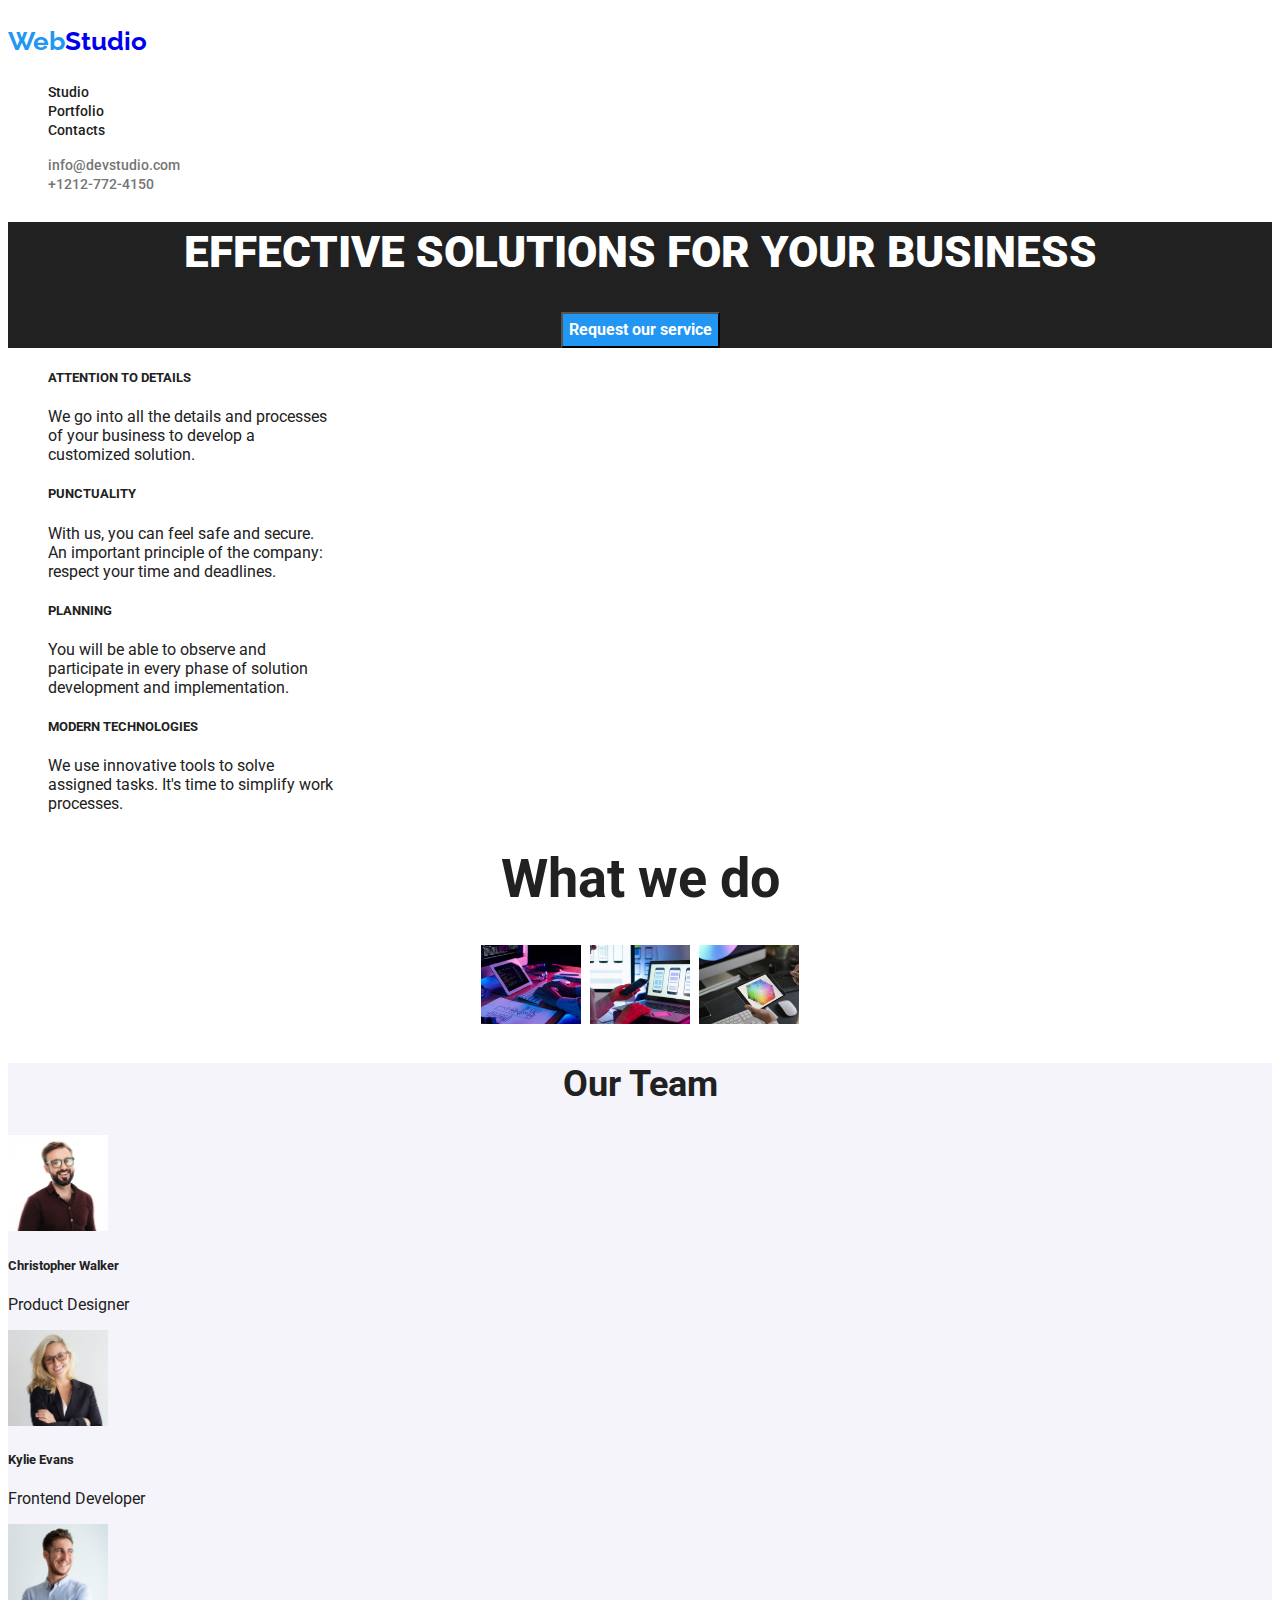
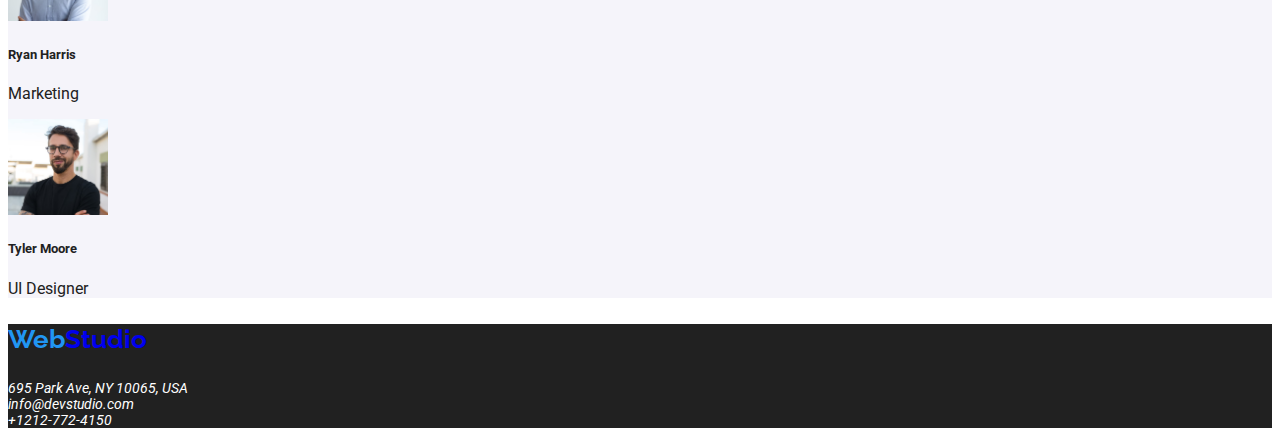
==== index.html @ d6d19f87 "Initial commit" ====
<!DOCTYPE html>
 <html lang="en">
 <head>
    <meta charset="UTF-8">
    <meta name="viewport" content="width=device-width, initial-scale=1.0">
    <title>Studio</title>
   <link rel="preconnect" href="https://fonts.googleapis.com">
   <link rel="preconnect" href="https://fonts.gstatic.com" crossorigin>
   <link
      href="https://fonts.googleapis.com/css2?family=Raleway:ital,wght@0,100..900;1,100..900&family=Roboto:ital,wght@0,100;0,300;0,400;0,500;0,700;0,900;1,100;1,300;1,400;1,500;1,700;1,900&display=swap"
      rel="stylesheet">
   <link rel="stylesheet" href="./css/style.css"/>
 </head>
 <body>
    <!--Header Section-->
<header class="header">
      <div class="header__name">
      <a href="#"><p><span>Web</span>Studio</p></a>
      </div>
       <nav class="header__navigation">
        <ul>
          <li><a href="studio.html">Studio</a></li>
          <li><a href="portfolio.html">Portfolio</a></li>
          <li><a href="#">Contacts</a></li>
        </ul>
      </nav>
      <ul class="header__info">
         <li><a href="mailto:info@devstudio.com">info@devstudio.com</a></li>
         <li><a href="tel:+1212-772-4150"> +1212-772-4150</a></li>
      </ul>
      </header>
    <!--Main Section-->
    <main>
      <!--Hero Section-->
      <section class="hero-section">
         <div class="hero-section__title">
            <h1 >EFFECTIVE SOLUTIONS FOR YOUR BUSINESS</h1>
            <button class="hero-section__request-service button-blue" type="button">Request our service</button>
            </div>
      </section>

      <!--About Section-->
      <section class="about-section">
         <ul class="about-section__requirements">
            <li>
               <h5>ATTENTION TO DETAILS</h5>
               <p>We go into all the details and processes<br> of your business to
                   develop a<br> customized solution.</p>
            </li>
            <li>
               <h5>PUNCTUALITY</h5>
               <p>With us, you can feel safe and secure.<br> An important principle of
                   the company:<br> respect your time and deadlines.</p>
            </li>
            <li>
               <h5>PLANNING</h5>
               <p>You will be able to observe and<br> participate in every phase of
                   solution<br> development and implementation.</p>
            </li>
            <li>
               <h5>MODERN TECHNOLOGIES</h5>
               <p>We use innovative tools to solve<br> assigned tasks. It's time to 
                  simplify work<br> processes.</p>
            </li>
         </ul>            
         </section> 

         <!--What we do Section-->
         <section class="what-we-do">
               <h2>What we do</h2>
         <!--Div cu imagini-->
         <div class="what-we-do__exemple-img">
            <img src="./images/box-1.jpg" alt="laptop img" width="100"/>
            <img src="./images/box-2.jpg" alt="phone img" width="100"/>
            <img src="./images/box-3.jpg" alt="laptop img" width="100"/>
         </div>
         </section>

         <!--Team section-->
         <section class="team"> 
               <h2>Our Team</h2> 
            <!--Container  cu imagini despre echipa-->
              <!--Container 1-->
            <div>
               <img src="./images/img-2.jpg" alt="Christopher Walker img" width="100" />
               <h5>Christopher Walker</h5>
               <p>Product Designer</p>
            </div>
            <!--Container 2-->
             <div>
               <img src="./images/img-3.jpg" alt="Kylie Evans img"  width="100" />
               <h5>Kylie Evans</h5>
               <p>Frontend Developer</p>
            </div>
            <!--Container 3-->
            <div>
               <img src="./images/img-4.jpg" alt="Ryan Harris img"  width="100"/>
               <h5>Ryan Harris</h5>
               <p>Marketing</p>
               </div>
            <!--Container 4-->
               <div>
                  <img src="./images/img-5.jpg" alt="Tyler Moore img" width="100" />
               <h5>Tyler Moore</h5>
               <p>UI Designer</p>
               </div>
               </section>
      </main>
            <!--Footer Section-->
         <footer class="footer-section">
            <!--Info Section-->
               <a href="#"><p><span>Web</span>Studio</p></a>
            <address class="footer-section__info">
             695 Park Ave, NY 10065, USA<br>
             info@devstudio.com<br>
             +1212-772-4150
            </address>
         </footer>
 </body>
 </html>
---- css/style.css ----
:root {
  --blue: #2196f3;
  --light-grey: #f5f4fa;
  --white: #ffffff;
  --light-black: #757575;
  --black: #212121;
  --primary-font: "Roboto", sans-serif;
  --secondary-font: "Raleway", sans-serif;
}
/*Index html style */

body {
  font-family: var(--primary-font);
  color: var(--black);
}

/*Header section style */

.header {
  font-family: var(--primary-font);
}
.header__name a {
  font-family: Raleway;
  font-size: 26px;
  font-weight: 700;
  line-height: 30px;
  text-align: left;
  text-decoration: none;
}

.header__name span {
  color: var(--blue);
}
.header__navigation a {
  text-decoration: none;
  font-size: 14px;
  font-weight: 500;
  line-height: 16px;
  text-align: left;
  color: var(--black);
}
.header__navigation a:hover {
  color: var(--blue);
}

.header__navigation a:focus {
  color: var(--blue);
}
.header__navigation li {
  list-style: none;
}

.header__info a {
  list-style: none;
  text-decoration: none;
  font-size: 14px;
  font-weight: 500;
  line-height: 16px;
  text-align: left;
  color: var(--light-black);
}
.header__info a:hover {
  color: var(--blue);
}
.header__info li {
  list-style: none;
}

/*Hero section style */

.hero-section {
  background-color: var(--black);
  text-align: center;
}

.hero-section__title h1 {
  font-family: var(--primary-font);
  font-size: 44px;
  font-weight: 900;
  line-height: 60px;
  text-align: center;
  color: var(--white);
}

.button-blue {
  font-family: var(--primary-font);
  font-size: 16px;
  font-weight: 700;
  line-height: 30px;
  color: var(--white);
  background-color: var(--blue);
}
.button-blue:hover {
  background-color: transparent;
}

/*About section style */

.about-section {
  font-family: var(--primary-font);
  background-color: var(--white);
}
.about-section ul {
  list-style: none;
}
.about-section__reguirements h5 {
  color: var(--black);
  list-style: none;
  font-size: 14px;
  font-weight: 700;
  line-height: 16px;
  text-align: left;
}
.about-section__reguirements p {
  color: var(--light-black);
  font-weight: 400;
  line-height: 24px;
  text-align: left;
  font-size: 14px;
}

/*What we do section style*/
.what-we-do {
  font-family: var(--primary-font);
  font-size: 36px;
  font-weight: 700;
  line-height: 42px;
  text-align: center;
}
.h2 {
  color: var(--black);
}

/*Team section style*/

.team {
  background-color: var(--light-grey);
  font-family: var(--primary-font);
}
.team h2 {
  font-size: 36px;
  font-weight: 700;
  line-height: 42px;
  text-align: center;
}
.h5 {
  color: var(--black);
  font-size: 16px;
  font-weight: 500;
  line-height: 18px;
  text-align: center;
}
.p {
  color: var(--light-black);
  font-size: 16px;
  font-weight: 400;
  line-height: 18px;
  text-align: center;
}

/*Footer section style*/

.footer-section {
  font-family: var(--primary-font);
  background-color: var(--black);
}
.footer-section a {
  font-family: Raleway;
  font-size: 26px;
  font-weight: 700;
  line-height: 30px;
  text-align: left;
  text-decoration: none;
}
.footer-section span {
  color: var(--blue);
}
.footer-section__info {
  font-family: var(--primary-font);
  font-size: 14px;
  font-weight: 400;
  line-height: 16px;
  text-align: left;
  color: var(--white);
}
.footer-section__info:hover {
  color: var(--blue);
}

/*Portfolio style*/

/*Header section style*/

.header-portfolio {
  font-family: var(--primary-font);
}
.header-portfolio__name a {
  font-family: var(--secondary-font);
  font-size: 26px;
  font-weight: 700;
  line-height: 30px;
  text-align: left;
  text-decoration: none;
}
.header-portfolio__name span {
  color: var(--blue);
}
.header-portfolio__navigation a {
  text-decoration: none;
  font-size: 14px;
  font-weight: 500;
  line-height: 16px;
  text-align: left;
  color: var(--black);
}

.header-portfolio__navigation li {
  list-style: none;
}
.header-portfolio__navigation a:hover {
  color: var(--blue);
}

.header-portfolio__navigation a:focus {
  color: var(--blue);
}
.header-portfolio__contacts a {
  font-size: 14px;
  font-weight: 500;
  line-height: 16px;
  text-align: left;
  color: var(--light-black);
  text-decoration: none;
}
.header-portfolio__contacts a:hover {
  color: var(--blue);
}
.header-portfolio__contacts li {
  list-style: none;
}
/*Main section style*/

.main {
  font-family: var(--primary-font);
}
.main__service-area button {
  font-size: 16px;
  font-weight: 500;
  line-height: 26px;
  text-align: center;
  color: var(--black);
}
.main__service-area button:hover {
  color: var(--white);
  background-color: var(--blue);
}
.main__img-service {
  font-family: var(--primary-font);
}
.main__img-service h5 {
  font-size: 18px;
  font-weight: 700;
  line-height: 36px;
  text-align: left;
  color: var(--black);
}
.main__img-service p {
  font-size: 16px;
  font-weight: 400;
  line-height: 30px;
  text-align: left;
  color: var(--light-black);
}

/*Footer section style*/
.portfolio-footer {
  font-family: var(--primary-font);
  background-color: var(--black);
}
.portfolio-footer a {
  font-family: var(--secondary-font);
  font-size: 26px;
  font-weight: 700;
  line-height: 30px;
  text-align: left;
  text-decoration: none;
}
.portfolio-footer span {
  color: var(--blue);
}
.portfolio-footer__info {
  font-family: var(--primary-font);
  font-size: 14px;
  font-weight: 400;
  line-height: 16px;
  text-align: left;
  color: var(--white);
}
.portfolio-footer__info:hover {
  color: var(--blue);
}
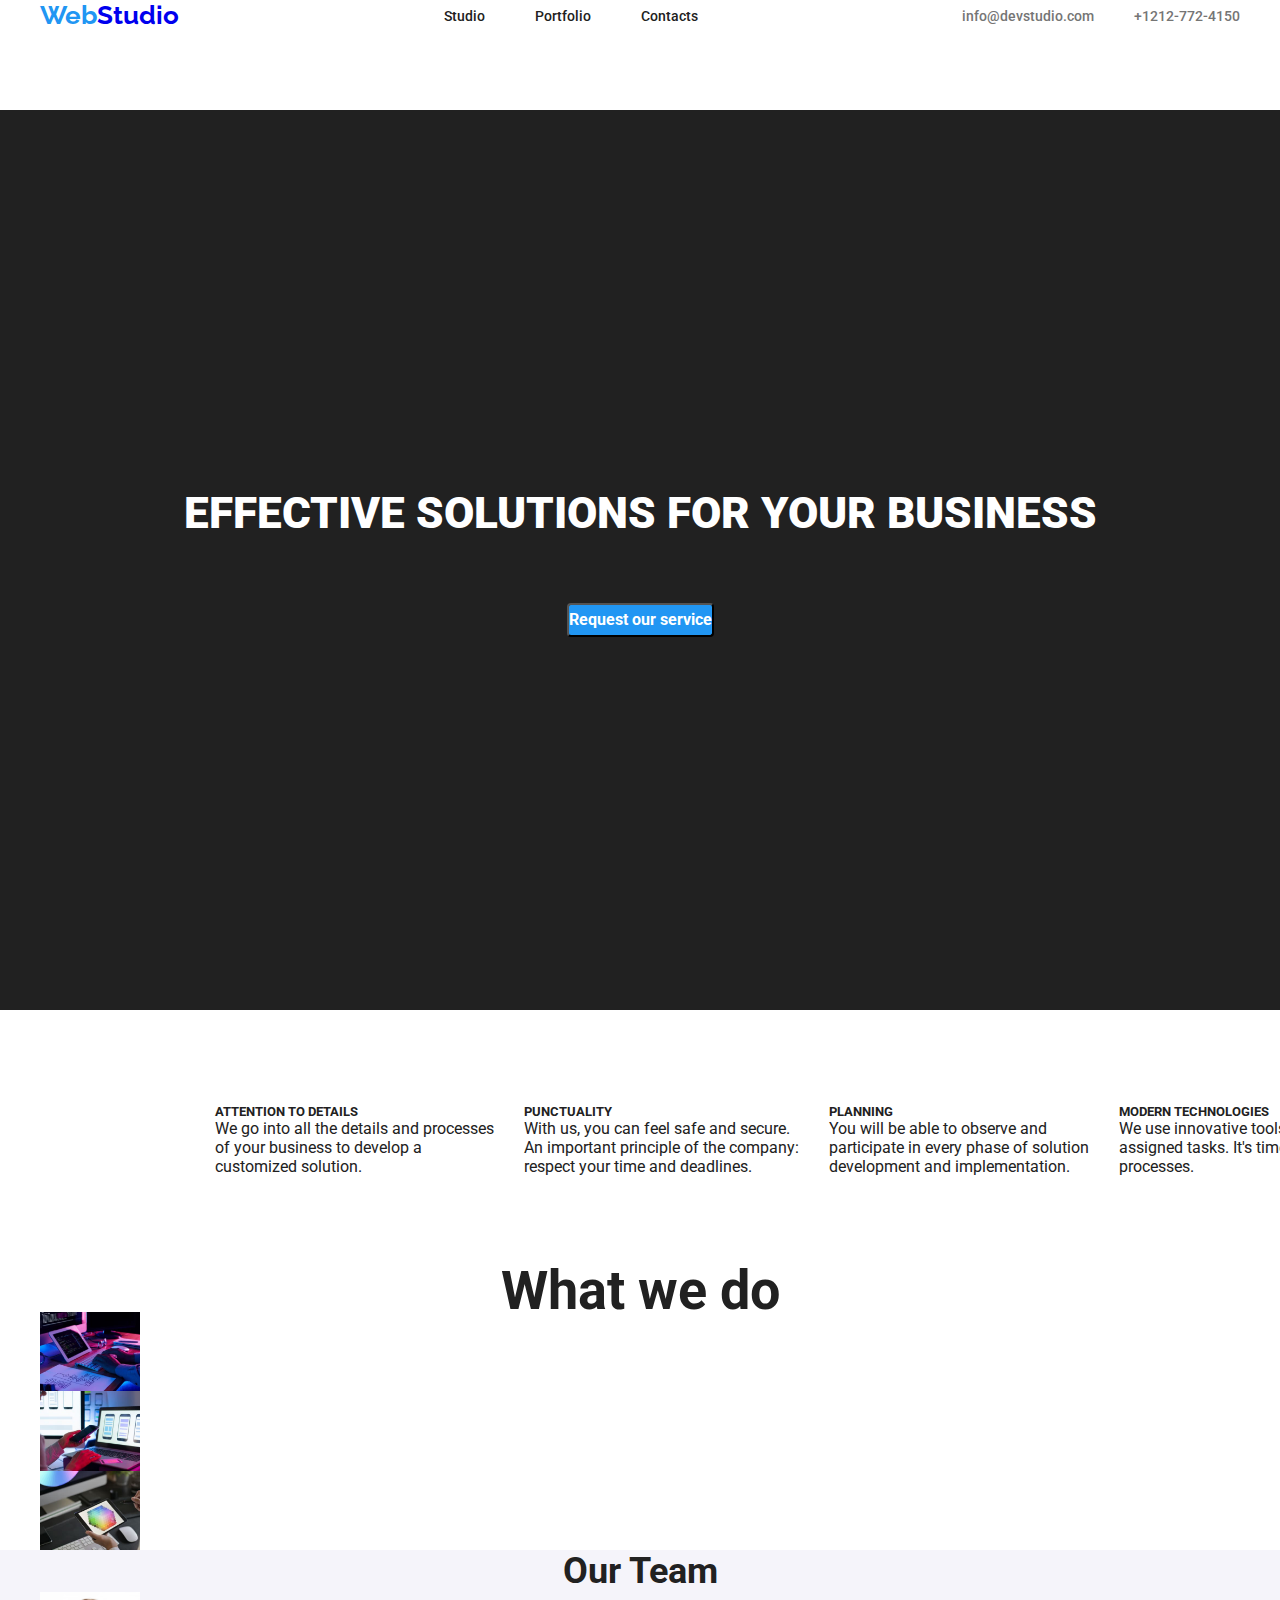
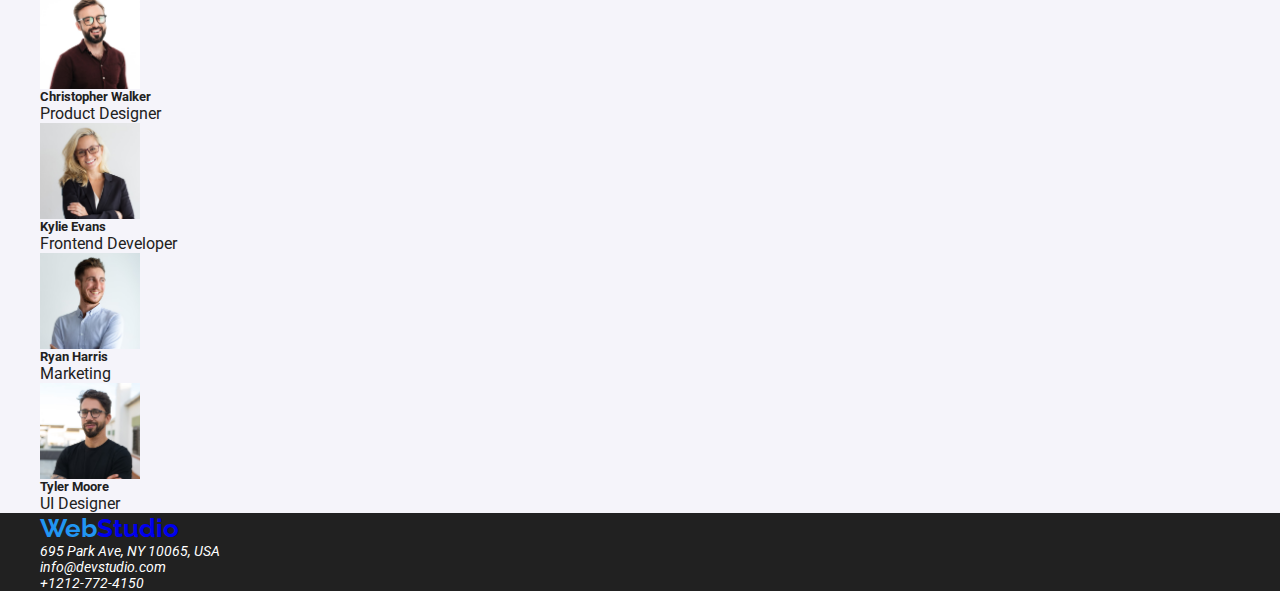
==== commit 89fef90c: "update header-hero" ====
--- a/index.html
+++ b/index.html
@@ -4,6 +4,7 @@
     <meta charset="UTF-8">
     <meta name="viewport" content="width=device-width, initial-scale=1.0">
     <title>Studio</title>
+   <link rel="stylesheet" href="node_modules/modern-normalize/modern-normalize.css">
    <link rel="preconnect" href="https://fonts.googleapis.com">
    <link rel="preconnect" href="https://fonts.gstatic.com" crossorigin>
    <link
@@ -14,12 +15,13 @@
  <body>
     <!--Header Section-->
 <header class="header">
+      <div  class="container">
       <div class="header__name">
       <a href="#"><p><span>Web</span>Studio</p></a>
       </div>
        <nav class="header__navigation">
         <ul>
-          <li><a href="studio.html">Studio</a></li>
+          <li><a href="index.html">Studio</a></li>
           <li><a href="portfolio.html">Portfolio</a></li>
           <li><a href="#">Contacts</a></li>
         </ul>
@@ -28,19 +30,23 @@
          <li><a href="mailto:info@devstudio.com">info@devstudio.com</a></li>
          <li><a href="tel:+1212-772-4150"> +1212-772-4150</a></li>
       </ul>
+      </div>
       </header>
     <!--Main Section-->
     <main>
       <!--Hero Section-->
       <section class="hero-section">
+         <div class="container">
          <div class="hero-section__title">
             <h1 >EFFECTIVE SOLUTIONS FOR YOUR BUSINESS</h1>
             <button class="hero-section__request-service button-blue" type="button">Request our service</button>
+            </div>
             </div>
       </section>
 
       <!--About Section-->
       <section class="about-section">
+         <div  class="container">
          <ul class="about-section__requirements">
             <li>
                <h5>ATTENTION TO DETAILS</h5>
@@ -62,11 +68,13 @@
                <p>We use innovative tools to solve<br> assigned tasks. It's time to 
                   simplify work<br> processes.</p>
             </li>
-         </ul>            
+         </ul>  
+            </div>
          </section> 
 
          <!--What we do Section-->
          <section class="what-we-do">
+            <div  class="container">
                <h2>What we do</h2>
          <!--Div cu imagini-->
          <div class="what-we-do__exemple-img">
@@ -74,10 +82,12 @@
             <img src="./images/box-2.jpg" alt="phone img" width="100"/>
             <img src="./images/box-3.jpg" alt="laptop img" width="100"/>
          </div>
+         </div>
          </section>
 
          <!--Team section-->
          <section class="team"> 
+            <div class="container">
                <h2>Our Team</h2> 
             <!--Container  cu imagini despre echipa-->
               <!--Container 1-->
@@ -104,10 +114,12 @@
                <h5>Tyler Moore</h5>
                <p>UI Designer</p>
                </div>
+               </div>
                </section>
       </main>
             <!--Footer Section-->
          <footer class="footer-section">
+            <div class="container">
             <!--Info Section-->
                <a href="#"><p><span>Web</span>Studio</p></a>
             <address class="footer-section__info">
@@ -115,6 +127,7 @@
              info@devstudio.com<br>
              +1212-772-4150
             </address>
+            </div>
          </footer>
  </body>
  </html>--- a/css/style.css
+++ b/css/style.css
@@ -7,6 +7,18 @@
   --primary-font: "Roboto", sans-serif;
   --secondary-font: "Raleway", sans-serif;
 }
+* {
+  margin: 0;
+  padding: 0;
+}
+img {
+  display: block;
+  max-width: 100%;
+  height: auto;
+}
+html {
+  box-sizing: border-box;
+}
 /*Index html style */
 
 body {
@@ -18,6 +30,12 @@
 
 .header {
   font-family: var(--primary-font);
+  margin-bottom: 80px;
+}
+.header .container {
+  display: flex;
+  justify-content: space-between;
+  align-items: center;
 }
 .header__name a {
   font-family: Raleway;
@@ -26,8 +44,13 @@
   line-height: 30px;
   text-align: left;
   text-decoration: none;
-}
-
+  align-items: center;
+}
+.header__navigation ul {
+  display: flex;
+  gap: 50px;
+  align-items: center;
+}
 .header__name span {
   color: var(--blue);
 }
@@ -64,6 +87,11 @@
 }
 .header__info li {
   list-style: none;
+}
+.header__info {
+  display: flex;
+  gap: 40px;
+  align-items: center;
 }
 
 /*Hero section style */
@@ -71,6 +99,9 @@
 .hero-section {
   background-color: var(--black);
   text-align: center;
+  height: 100vh;
+  display: flex;
+  align-items: center;
 }
 
 .hero-section__title h1 {
@@ -80,8 +111,8 @@
   line-height: 60px;
   text-align: center;
   color: var(--white);
-}
-
+  margin-bottom: 30px;
+}
 .button-blue {
   font-family: var(--primary-font);
   font-size: 16px;
@@ -89,6 +120,8 @@
   line-height: 30px;
   color: var(--white);
   background-color: var(--blue);
+  margin-top: 30px;
+  border-radius: 4px;
 }
 .button-blue:hover {
   background-color: transparent;
@@ -99,6 +132,18 @@
 .about-section {
   font-family: var(--primary-font);
   background-color: var(--white);
+  margin-top: 94px;
+}
+.about-section .container {
+  display: flex;
+  margin-top: 94px;
+  margin-bottom: 94px;
+  padding-left: 215px;
+  padding-right: 215px;
+}
+.about-section ul {
+  display: flex;
+  gap: 30px;
 }
 .about-section ul {
   list-style: none;
@@ -299,3 +344,9 @@
 .portfolio-footer__info:hover {
   color: var(--blue);
 }
+
+.container {
+  width: 1200px;
+  margin-left: auto;
+  margin-right: auto;
+}
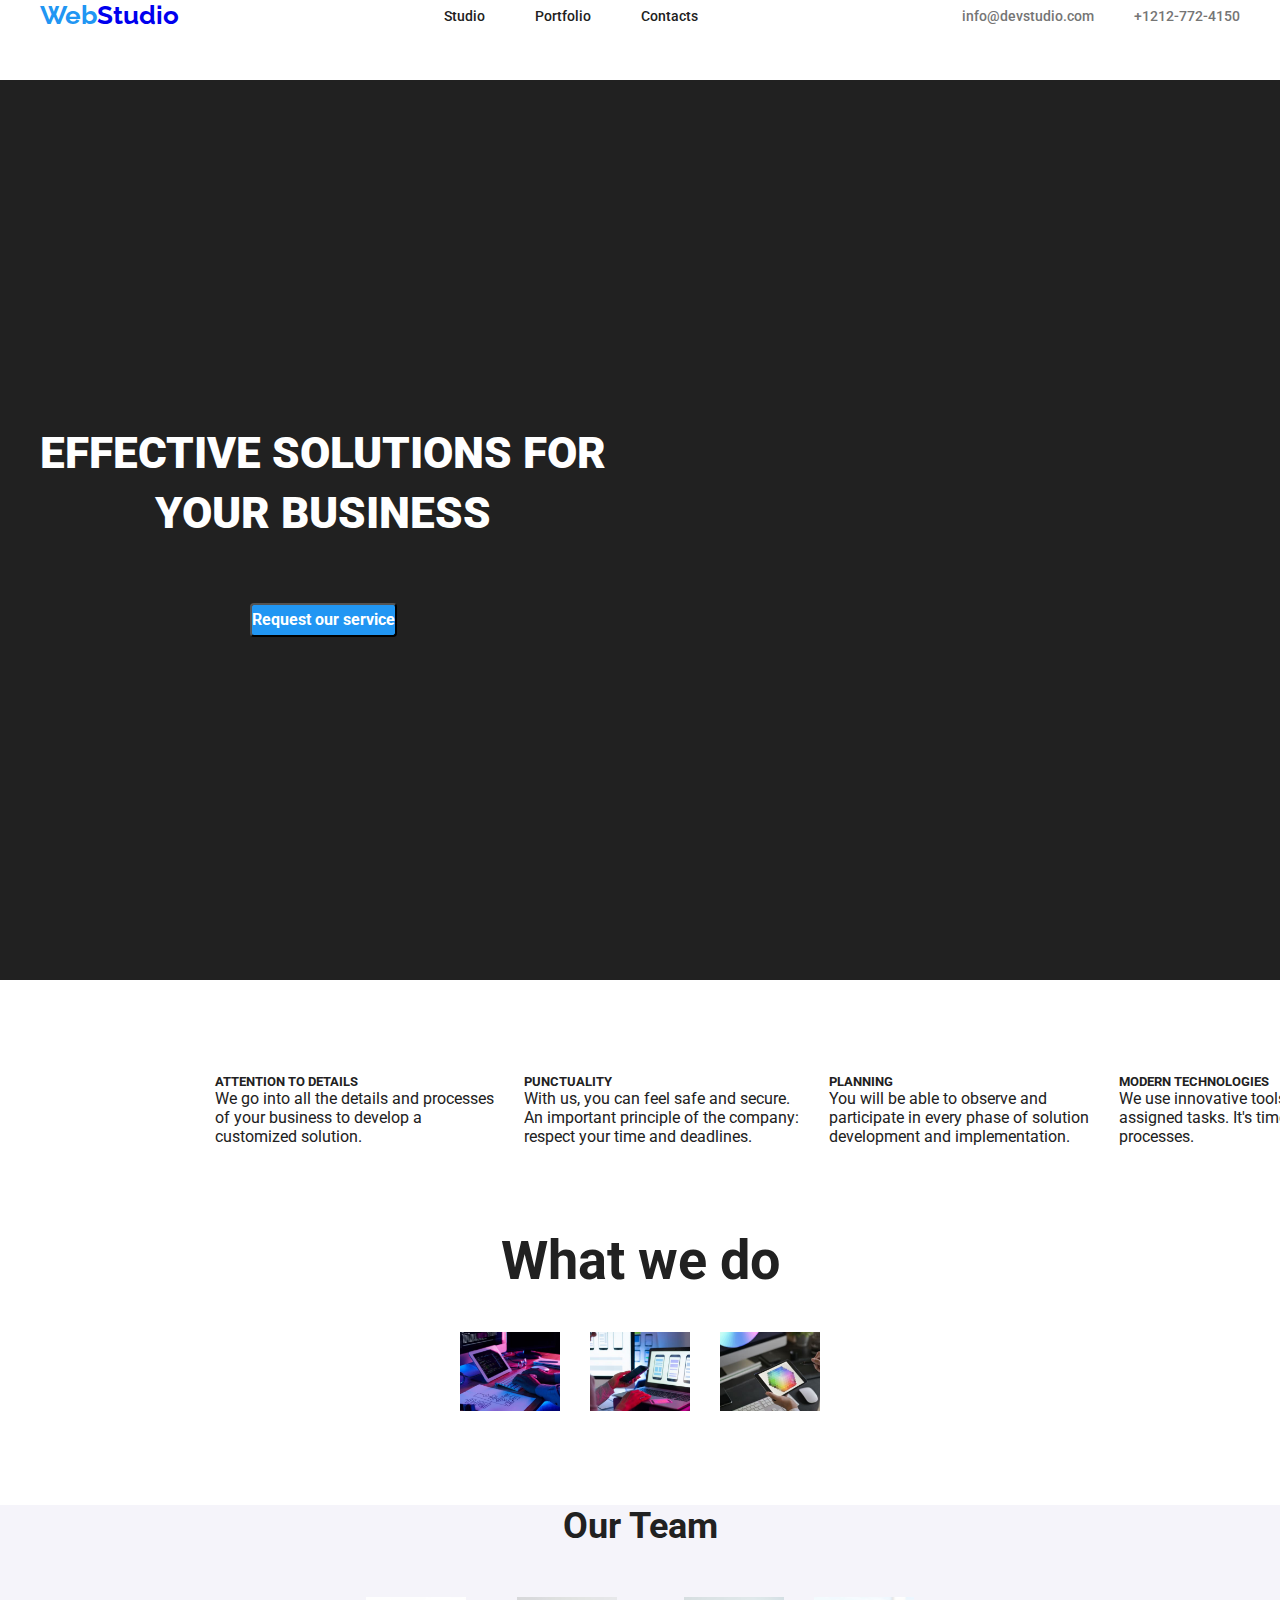
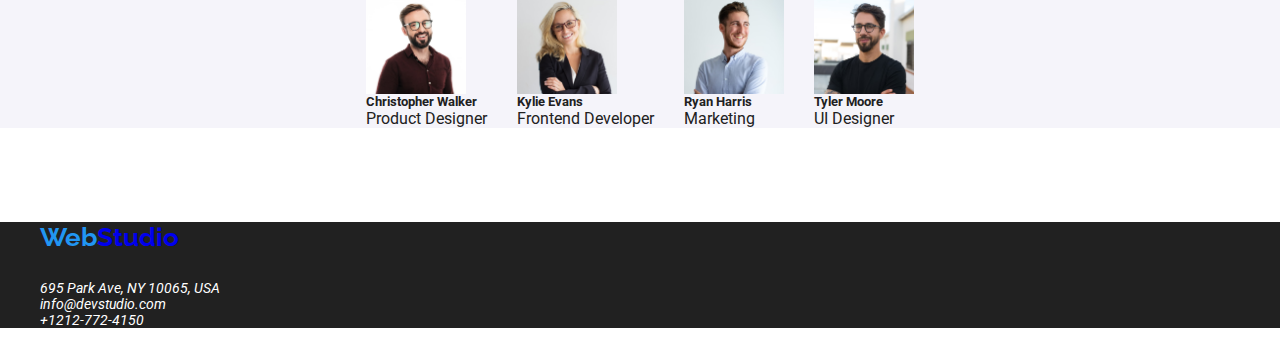
==== commit bda6c3f8: "finisari css" ====
--- a/index.html
+++ b/index.html
@@ -38,7 +38,7 @@
       <section class="hero-section">
          <div class="container">
          <div class="hero-section__title">
-            <h1 >EFFECTIVE SOLUTIONS FOR YOUR BUSINESS</h1>
+            <h1 >EFFECTIVE SOLUTIONS FOR<br>YOUR BUSINESS</h1>
             <button class="hero-section__request-service button-blue" type="button">Request our service</button>
             </div>
             </div>
@@ -91,6 +91,7 @@
                <h2>Our Team</h2> 
             <!--Container  cu imagini despre echipa-->
               <!--Container 1-->
+              <div class="team__img">
             <div>
                <img src="./images/img-2.jpg" alt="Christopher Walker img" width="100" />
                <h5>Christopher Walker</h5>
@@ -115,6 +116,7 @@
                <p>UI Designer</p>
                </div>
                </div>
+               </div>
                </section>
       </main>
             <!--Footer Section-->
--- a/css/style.css
+++ b/css/style.css
@@ -20,17 +20,14 @@
   box-sizing: border-box;
 }
 /*Index html style */
-
 body {
   font-family: var(--primary-font);
   color: var(--black);
 }
-
 /*Header section style */
-
 .header {
   font-family: var(--primary-font);
-  margin-bottom: 80px;
+  height: 80px;
 }
 .header .container {
   display: flex;
@@ -45,6 +42,8 @@
   text-align: left;
   text-decoration: none;
   align-items: center;
+  padding-top: 24px;
+  padding-bottom: 25px;
 }
 .header__navigation ul {
   display: flex;
@@ -61,18 +60,18 @@
   line-height: 16px;
   text-align: left;
   color: var(--black);
+  padding-top: 32px;
+  padding-bottom: 32px;
 }
 .header__navigation a:hover {
   color: var(--blue);
 }
-
 .header__navigation a:focus {
   color: var(--blue);
 }
 .header__navigation li {
   list-style: none;
 }
-
 .header__info a {
   list-style: none;
   text-decoration: none;
@@ -93,9 +92,7 @@
   gap: 40px;
   align-items: center;
 }
-
 /*Hero section style */
-
 .hero-section {
   background-color: var(--black);
   text-align: center;
@@ -103,7 +100,6 @@
   display: flex;
   align-items: center;
 }
-
 .hero-section__title h1 {
   font-family: var(--primary-font);
   font-size: 44px;
@@ -113,6 +109,7 @@
   color: var(--white);
   margin-bottom: 30px;
 }
+
 .button-blue {
   font-family: var(--primary-font);
   font-size: 16px;
@@ -126,9 +123,7 @@
 .button-blue:hover {
   background-color: transparent;
 }
-
 /*About section style */
-
 .about-section {
   font-family: var(--primary-font);
   background-color: var(--white);
@@ -155,6 +150,7 @@
   font-weight: 700;
   line-height: 16px;
   text-align: left;
+  margin-bottom: 10px;
 }
 .about-section__reguirements p {
   color: var(--light-black);
@@ -162,8 +158,9 @@
   line-height: 24px;
   text-align: left;
   font-size: 14px;
-}
-
+  margin-top: 10px;
+  margin-bottom: 94px;
+}
 /*What we do section style*/
 .what-we-do {
   font-family: var(--primary-font);
@@ -171,29 +168,66 @@
   font-weight: 700;
   line-height: 42px;
   text-align: center;
-}
+  margin-top: 94px;
+  margin-bottom: 50px;
+}
+.what-we-do .container {
+  display: block;
+  align-items: center;
+}
+.what-we-do__exemple-img {
+  display: flex;
+  justify-content: center;
+  gap: 30px;
+  max-width: 100%;
+  max-height: 100%;
+  margin-top: 50px;
+  margin-bottom: 94px;
+}
+
 .h2 {
   color: var(--black);
 }
-
 /*Team section style*/
-
 .team {
   background-color: var(--light-grey);
   font-family: var(--primary-font);
 }
+.team .container {
+  display: block;
+  align-items: center;
+}
 .team h2 {
   font-size: 36px;
   font-weight: 700;
   line-height: 42px;
   text-align: center;
-}
+  margin-top: 90px;
+  margin-bottom: 50px;
+}
+.team__img {
+  display: flex;
+  align-items: center;
+  justify-content: center;
+  gap: 30px;
+  max-width: 100%;
+  max-height: 100%;
+  margin-top: 50px;
+  margin-bottom: 94px;
+}
+
 .h5 {
   color: var(--black);
   font-size: 16px;
   font-weight: 500;
   line-height: 18px;
   text-align: center;
+  margin-top: 30px;
+  margin-bottom: 10px;
+}
+.h5 .container {
+  display: flex;
+  align-items: center;
 }
 .p {
   color: var(--light-black);
@@ -201,13 +235,22 @@
   font-weight: 400;
   line-height: 18px;
   text-align: center;
+  margin-top: 10px;
+  margin-bottom: 30px;
 }
 
 /*Footer section style*/
-
 .footer-section {
   font-family: var(--primary-font);
   background-color: var(--black);
+}
+.footer-section .container {
+  display: block;
+  max-width: 100%;
+}
+
+.a {
+  margin-bottom: 28px;
 }
 .footer-section a {
   font-family: Raleway;
@@ -227,17 +270,22 @@
   line-height: 16px;
   text-align: left;
   color: var(--white);
+  margin-top: 28px;
+  margin-bottom: 12px;
 }
 .footer-section__info:hover {
   color: var(--blue);
 }
-
 /*Portfolio style*/
-
 /*Header section style*/
-
 .header-portfolio {
   font-family: var(--primary-font);
+}
+.header-portfolio .container {
+  display: flex;
+  justify-content: space-between;
+  align-items: center;
+  height: 80px;
 }
 .header-portfolio__name a {
   font-family: var(--secondary-font);
@@ -246,6 +294,8 @@
   line-height: 30px;
   text-align: left;
   text-decoration: none;
+  padding-top: 24px;
+  padding-bottom: 25px;
 }
 .header-portfolio__name span {
   color: var(--blue);
@@ -257,15 +307,22 @@
   line-height: 16px;
   text-align: left;
   color: var(--black);
-}
-
+  padding-top: 32px;
+  padding-bottom: 32px;
+}
+.header-portfolio ul {
+  display: flex;
+  justify-content: space-between;
+  align-items: center;
+  gap: 30px;
+}
 .header-portfolio__navigation li {
   list-style: none;
 }
+
 .header-portfolio__navigation a:hover {
   color: var(--blue);
 }
-
 .header-portfolio__navigation a:focus {
   color: var(--blue);
 }
@@ -276,6 +333,9 @@
   text-align: left;
   color: var(--light-black);
   text-decoration: none;
+  display: flex;
+  gap: 40px;
+  align-items: center;
 }
 .header-portfolio__contacts a:hover {
   color: var(--blue);
@@ -284,10 +344,15 @@
   list-style: none;
 }
 /*Main section style*/
-
 .main {
   font-family: var(--primary-font);
 }
+.main .container {
+  display: flex;
+  align-items: center;
+  height: 1400px;
+}
+
 .main__service-area button {
   font-size: 16px;
   font-weight: 500;
@@ -295,12 +360,14 @@
   text-align: center;
   color: var(--black);
 }
+
 .main__service-area button:hover {
   color: var(--white);
   background-color: var(--blue);
 }
 .main__img-service {
   font-family: var(--primary-font);
+  display: block;
 }
 .main__img-service h5 {
   font-size: 18px;
@@ -316,7 +383,6 @@
   text-align: left;
   color: var(--light-black);
 }
-
 /*Footer section style*/
 .portfolio-footer {
   font-family: var(--primary-font);
@@ -344,8 +410,8 @@
 .portfolio-footer__info:hover {
   color: var(--blue);
 }
-
 .container {
+  display: flex;
   width: 1200px;
   margin-left: auto;
   margin-right: auto;
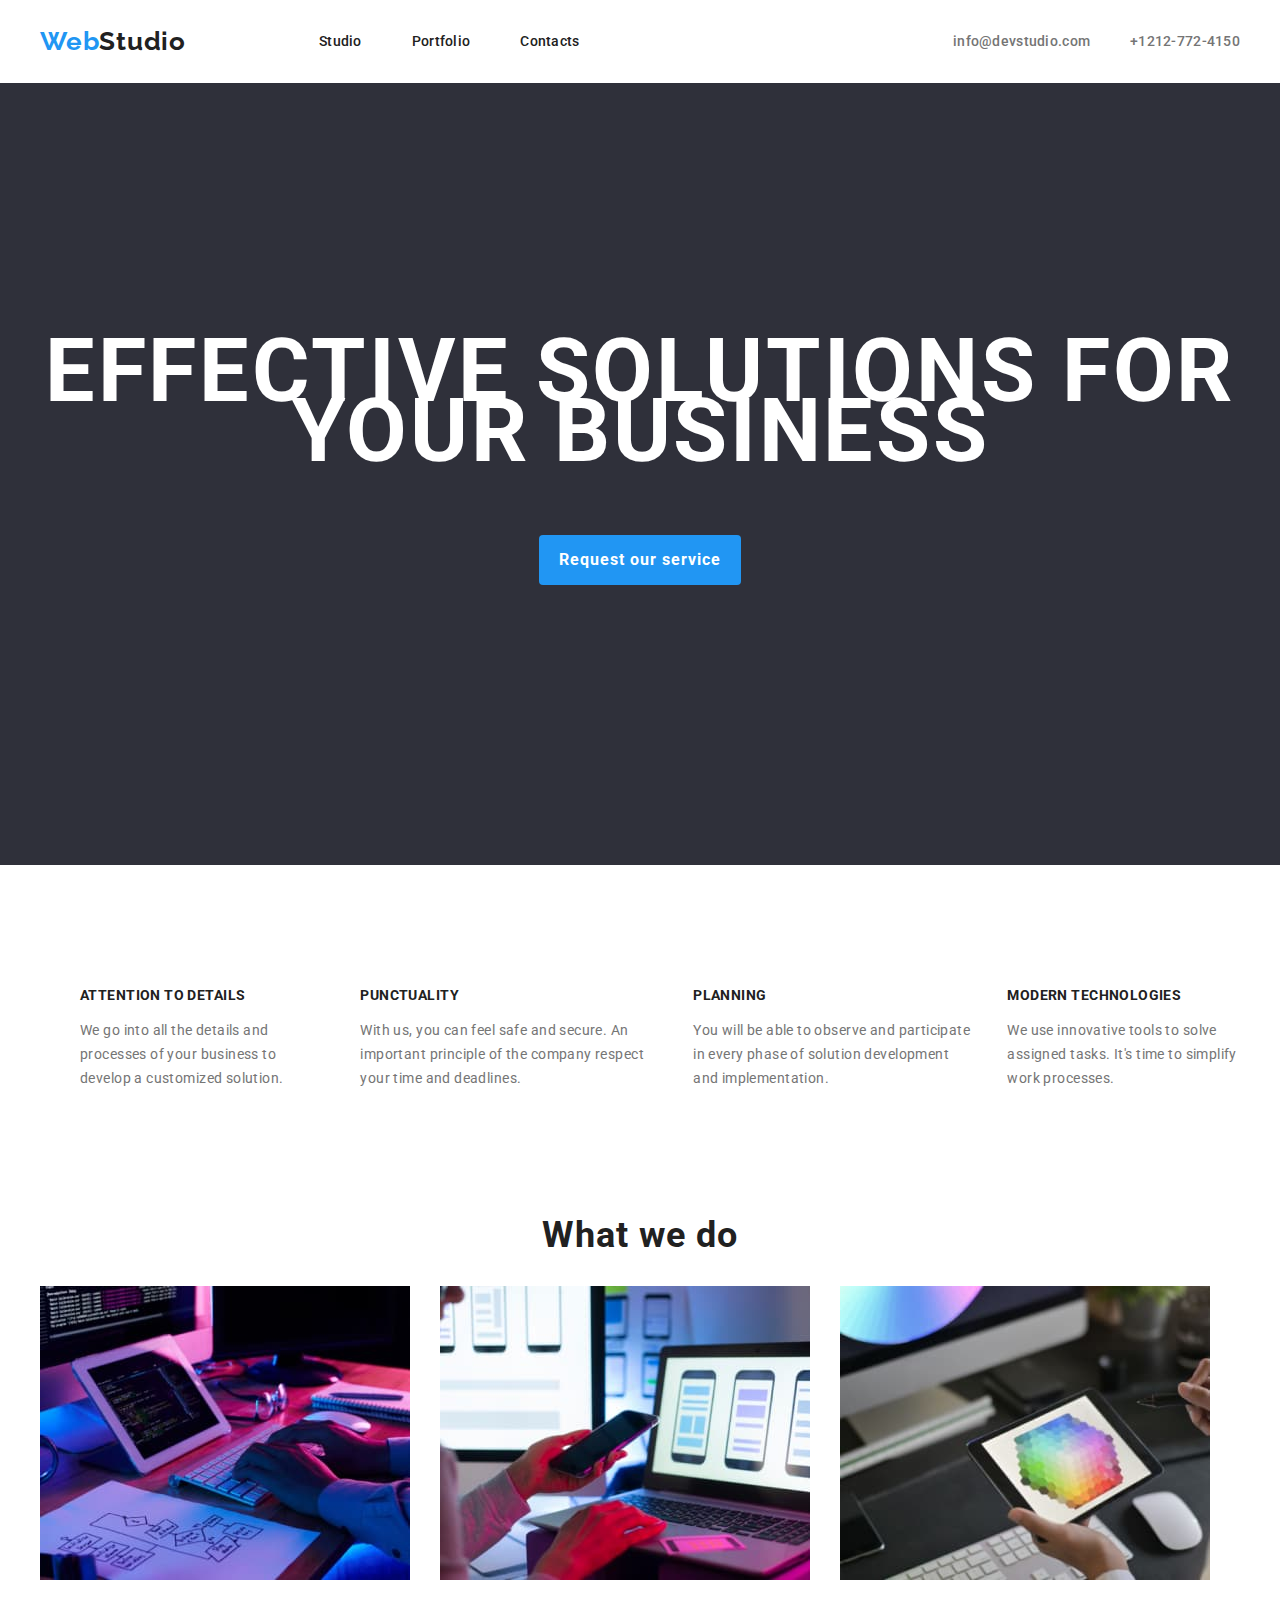
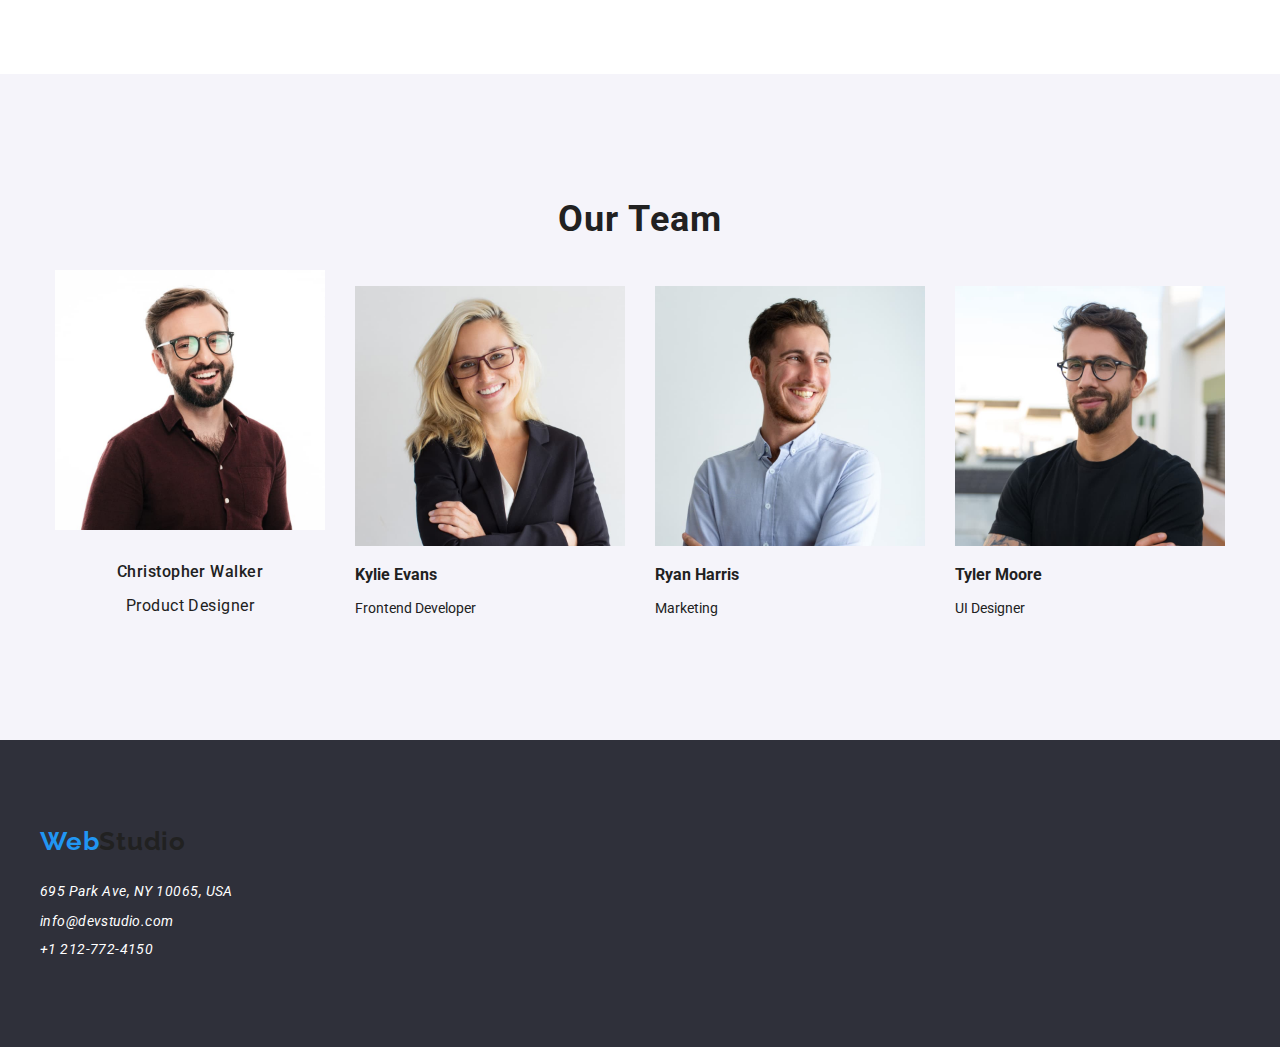
==== commit 16004d53: "update index si css" ====
--- a/index.html
+++ b/index.html
@@ -15,23 +15,26 @@
  <body>
     <!--Header Section-->
 <header class="header">
+   <section class="header-section">
       <div  class="container">
       <div class="header__name">
-      <a href="#"><p><span>Web</span>Studio</p></a>
+      <a href="#" class="logo-link"><p><span class="span">Web</span>Studio</p></a>
       </div>
-       <nav class="header__navigation">
-        <ul>
-          <li><a href="index.html">Studio</a></li>
-          <li><a href="portfolio.html">Portfolio</a></li>
-          <li><a href="#">Contacts</a></li>
+       <nav class="nav-bar">
+        <ul class="header__navigation">
+          <li><a href="index.html" class="nav-link">Studio</a></li>
+          <li><a href="portfolio.html" class="nav-link">Portfolio</a></li>
+          <li><a href="#" class="nav-link">Contacts</a></li>
         </ul>
       </nav>
       <ul class="header__info">
-         <li><a href="mailto:info@devstudio.com">info@devstudio.com</a></li>
-         <li><a href="tel:+1212-772-4150"> +1212-772-4150</a></li>
+         <li><a href="mailto:info@devstudio.com" class="header__info-link">info@devstudio.com</a></li>
+         <li><a href="tel:+1212-772-4150" class="header__info-link"> +1212-772-4150</a></li>
       </ul>
       </div>
+      </section>
       </header>
+
     <!--Main Section-->
     <main>
       <!--Hero Section-->
@@ -39,48 +42,46 @@
          <div class="container">
          <div class="hero-section__title">
             <h1 >EFFECTIVE SOLUTIONS FOR<br>YOUR BUSINESS</h1>
-            <button class="hero-section__request-service button-blue" type="button">Request our service</button>
+            <button class="hero-section__btn" type="button">Request our service</button>
             </div>
             </div>
       </section>
 
       <!--About Section-->
-      <section class="about-section">
+      <section class="section">
          <div  class="container">
-         <ul class="about-section__requirements">
+         <ul class="about-section">
             <li>
-               <h5>ATTENTION TO DETAILS</h5>
-               <p>We go into all the details and processes<br> of your business to
-                   develop a<br> customized solution.</p>
+               <h3>ATTENTION TO DETAILS</h3>
+               <p>We go into all the details and processes of your business to
+                   develop a customized solution.</p>
             </li>
             <li>
-               <h5>PUNCTUALITY</h5>
-               <p>With us, you can feel safe and secure.<br> An important principle of
-                   the company:<br> respect your time and deadlines.</p>
+               <h3>PUNCTUALITY</h3>
+               <p>With us, you can feel safe and secure. An important principle of
+                   the company respect your time and deadlines.</p>
             </li>
             <li>
-               <h5>PLANNING</h5>
-               <p>You will be able to observe and<br> participate in every phase of
-                   solution<br> development and implementation.</p>
+               <h3>PLANNING</h3>
+               <p>You will be able to observe and participate in every phase of
+                   solution development and implementation.</p>
             </li>
             <li>
-               <h5>MODERN TECHNOLOGIES</h5>
-               <p>We use innovative tools to solve<br> assigned tasks. It's time to 
-                  simplify work<br> processes.</p>
+               <h3>MODERN TECHNOLOGIES</h3>
+               <p>We use innovative tools to solve assigned tasks. It's time to 
+                  simplify work processes.</p>
             </li>
          </ul>  
-            </div>
-         </section> 
 
          <!--What we do Section-->
-         <section class="what-we-do">
-            <div  class="container">
+            <div>
                <h2>What we do</h2>
+            </div>
          <!--Div cu imagini-->
-         <div class="what-we-do__exemple-img">
-            <img src="./images/box-1.jpg" alt="laptop img" width="100"/>
-            <img src="./images/box-2.jpg" alt="phone img" width="100"/>
-            <img src="./images/box-3.jpg" alt="laptop img" width="100"/>
+         <div class="what-we-do__img">
+            <img src="./images/box-1.jpg" alt="laptop img" width="370"/>
+            <img src="./images/box-2.jpg" alt="phone img" width="370"/>
+            <img src="./images/box-3.jpg" alt="laptop img" width="370"/>
          </div>
          </div>
          </section>
@@ -91,28 +92,28 @@
                <h2>Our Team</h2> 
             <!--Container  cu imagini despre echipa-->
               <!--Container 1-->
-              <div class="team__img">
-            <div>
-               <img src="./images/img-2.jpg" alt="Christopher Walker img" width="100" />
-               <h5>Christopher Walker</h5>
+              <div class="team__items">
+            <div class="team__item">
+               <img src="./images/img-2.jpg" alt="Christopher Walker img" width="270" />
+               <h3>Christopher Walker</h3>
                <p>Product Designer</p>
             </div>
             <!--Container 2-->
              <div>
-               <img src="./images/img-3.jpg" alt="Kylie Evans img"  width="100" />
-               <h5>Kylie Evans</h5>
+               <img src="./images/img-3.jpg" alt="Kylie Evans img"  width="270" />
+               <h3>Kylie Evans</h3>
                <p>Frontend Developer</p>
             </div>
             <!--Container 3-->
             <div>
-               <img src="./images/img-4.jpg" alt="Ryan Harris img"  width="100"/>
-               <h5>Ryan Harris</h5>
+               <img src="./images/img-4.jpg" alt="Ryan Harris img"  width="270"/>
+               <h3>Ryan Harris</h3>
                <p>Marketing</p>
                </div>
             <!--Container 4-->
                <div>
-                  <img src="./images/img-5.jpg" alt="Tyler Moore img" width="100" />
-               <h5>Tyler Moore</h5>
+                  <img src="./images/img-5.jpg" alt="Tyler Moore img" width="270" />
+               <h3>Tyler Moore</h3>
                <p>UI Designer</p>
                </div>
                </div>
@@ -120,16 +121,27 @@
                </section>
       </main>
             <!--Footer Section-->
-         <footer class="footer-section">
+      <footer>
+         <section class="footer-section" id="contact">
             <div class="container">
-            <!--Info Section-->
-               <a href="#"><p><span>Web</span>Studio</p></a>
-            <address class="footer-section__info">
-             695 Park Ave, NY 10065, USA<br>
-             info@devstudio.com<br>
-             +1212-772-4150
-            </address>
+               <div class="logo">
+                  <a href="#webStudio" class="logo-link">
+                     <p class="studio"><span class="span">Web</span>Studio</p>
+                  </a>
+               </div>
+               <address class="address">
+                  <p>695 Park Ave, NY 10065, USA</p>
+                  <ul class="address-list">
+                     <li>
+                        <a href="mailto:info@devstudio.com" class="address-list__links">info@devstudio.com</a>
+                     </li>
+                     <li>
+                        <a href="tel:+1212-772-4150" class="address-list__links">+1 212-772-4150</a>
+                     </li>
+                  </ul>
+               </address>
             </div>
-         </footer>
+         </section>
+      </footer>
  </body>
  </html>--- a/css/style.css
+++ b/css/style.css
@@ -4,415 +4,229 @@
   --white: #ffffff;
   --light-black: #757575;
   --black: #212121;
+  --primary-background-color: #2f303a;
   --primary-font: "Roboto", sans-serif;
   --secondary-font: "Raleway", sans-serif;
 }
-* {
-  margin: 0;
-  padding: 0;
-}
-img {
-  display: block;
-  max-width: 100%;
-  height: auto;
-}
-html {
-  box-sizing: border-box;
-}
+
 /*Index html style */
 body {
   font-family: var(--primary-font);
   color: var(--black);
+  font-size: 14px;
+  margin: 0;
+  padding: 0;
+}
+.container {
+  width: 1200px;
+  max-width: 100%;
+  margin: 0 auto;
+}
+.section {
+  padding: 94px 0;
 }
 /*Header section style */
-.header {
+
+.header-section .container {
+  display: flex;
+  justify-content: space-between;
+  align-items: center;
+  text-align: center;
+  flex-direction: row;
+  gap: 93px;
+}
+.span {
+  color: var(--blue);
+}
+.logo-link {
+  text-decoration: none;
+  font-family: var(--secondary-font);
+  font-size: 26px;
+  line-height: 30.52px;
+  letter-spacing: 0.03em;
+  font-weight: 700;
+}
+.logo-link p {
+  color: var(--black);
+}
+.nav-bar {
+  display: flex;
+  text-align: center;
+  margin-left: 0;
+  margin-right: auto;
+}
+.header__navigation {
+  display: flex;
+  align-items: center;
+  gap: 50px;
+  list-style: none;
+}
+.nav-link {
   font-family: var(--primary-font);
-  height: 80px;
-}
-.header .container {
-  display: flex;
-  justify-content: space-between;
-  align-items: center;
-}
-.header__name a {
-  font-family: Raleway;
-  font-size: 26px;
-  font-weight: 700;
-  line-height: 30px;
-  text-align: left;
-  text-decoration: none;
-  align-items: center;
-  padding-top: 24px;
-  padding-bottom: 25px;
-}
-.header__navigation ul {
-  display: flex;
-  gap: 50px;
-  align-items: center;
-}
-.header__name span {
-  color: var(--blue);
-}
-.header__navigation a {
-  text-decoration: none;
+  color: var(--black);
   font-size: 14px;
   font-weight: 500;
-  line-height: 16px;
-  text-align: left;
-  color: var(--black);
-  padding-top: 32px;
-  padding-bottom: 32px;
-}
-.header__navigation a:hover {
-  color: var(--blue);
-}
-.header__navigation a:focus {
-  color: var(--blue);
-}
-.header__navigation li {
-  list-style: none;
-}
-.header__info a {
-  list-style: none;
-  text-decoration: none;
-  font-size: 14px;
+  line-height: 16.41px;
+  letter-spacing: 0.02em;
+  text-decoration: none;
+}
+.nav-link:hover,
+.nav-link:focus {
+  color: var(--blue);
+  text-decoration: underline;
+}
+
+.header__info {
+  display: flex;
+  gap: 40px;
+  list-style: none;
+}
+.header__info-link {
+  font-family: var(--primary-font);
   font-weight: 500;
-  line-height: 16px;
-  text-align: left;
+  font-size: 14px;
+  line-height: 16.41px;
+  letter-spacing: 0.02em;
+  text-decoration: none;
   color: var(--light-black);
 }
-.header__info a:hover {
-  color: var(--blue);
-}
-.header__info li {
-  list-style: none;
-}
-.header__info {
-  display: flex;
-  gap: 40px;
-  align-items: center;
+.header__info-link:hover,
+.header__info-link:focus {
+  color: var(--blue);
+  text-decoration: underline;
 }
 /*Hero section style */
 .hero-section {
-  background-color: var(--black);
-  text-align: center;
-  height: 100vh;
-  display: flex;
-  align-items: center;
-}
-.hero-section__title h1 {
-  font-family: var(--primary-font);
+  display: flex;
+  align-items: center;
+  text-align: center;
+  flex-direction: column;
+  background-color: var(--primary-background-color);
+  font-family: inherit;
+  padding: 200px 0 280px;
+}
+.hero-section__title {
+  text-align: center;
   font-size: 44px;
+  line-height: 60px;
+  color: var(--white);
+  letter-spacing: 0.06em;
   font-weight: 900;
-  line-height: 60px;
-  text-align: center;
-  color: var(--white);
-  margin-bottom: 30px;
-}
-
-.button-blue {
-  font-family: var(--primary-font);
+}
+.hero-section__btn {
+  font-family: inherit;
   font-size: 16px;
   font-weight: 700;
   line-height: 30px;
+  letter-spacing: 0.06em;
+  text-align: center;
+  padding: 10px 20px;
   color: var(--white);
   background-color: var(--blue);
-  margin-top: 30px;
+  border: none;
   border-radius: 4px;
-}
-.button-blue:hover {
-  background-color: transparent;
 }
 /*About section style */
 .about-section {
-  font-family: var(--primary-font);
-  background-color: var(--white);
-  margin-top: 94px;
-}
-.about-section .container {
-  display: flex;
-  margin-top: 94px;
-  margin-bottom: 94px;
-  padding-left: 215px;
-  padding-right: 215px;
-}
-.about-section ul {
-  display: flex;
+  display: flex;
+  align-items: center;
+  justify-content: center;
   gap: 30px;
-}
-.about-section ul {
-  list-style: none;
-}
-.about-section__reguirements h5 {
-  color: var(--black);
-  list-style: none;
-  font-size: 14px;
-  font-weight: 700;
-  line-height: 16px;
-  text-align: left;
-  margin-bottom: 10px;
-}
-.about-section__reguirements p {
-  color: var(--light-black);
+  list-style: none;
+}
+.about-section h3 {
+  font-family: inherit;
+  font-size: 14px;
+  font-weight: 700;
+  line-height: 16.41px;
+  letter-spacing: 0.03em;
+}
+.about-section p {
+  font-family: inherit;
+  font-size: 14px;
   font-weight: 400;
   line-height: 24px;
-  text-align: left;
-  font-size: 14px;
-  margin-top: 10px;
+  letter-spacing: 0.03em;
+  color: var(--light-black);
   margin-bottom: 94px;
 }
+
 /*What we do section style*/
-.what-we-do {
-  font-family: var(--primary-font);
+h2 {
+  font-family: inherit;
   font-size: 36px;
   font-weight: 700;
-  line-height: 42px;
-  text-align: center;
-  margin-top: 94px;
-  margin-bottom: 50px;
-}
-.what-we-do .container {
-  display: block;
-  align-items: center;
-}
-.what-we-do__exemple-img {
-  display: flex;
-  justify-content: center;
+  line-height: 42.19px;
+  letter-spacing: 0.03em;
+  text-align: center;
+}
+.what-we-do__img {
+  display: flex;
   gap: 30px;
-  max-width: 100%;
-  max-height: 100%;
-  margin-top: 50px;
-  margin-bottom: 94px;
-}
-
-.h2 {
-  color: var(--black);
 }
 /*Team section style*/
 .team {
   background-color: var(--light-grey);
-  font-family: var(--primary-font);
-}
-.team .container {
-  display: block;
-  align-items: center;
-}
-.team h2 {
-  font-size: 36px;
-  font-weight: 700;
-  line-height: 42px;
-  text-align: center;
-  margin-top: 90px;
-  margin-bottom: 50px;
-}
-.team__img {
+  padding: 94px 0;
+}
+.team__items {
   display: flex;
   align-items: center;
   justify-content: center;
   gap: 30px;
-  max-width: 100%;
-  max-height: 100%;
-  margin-top: 50px;
-  margin-bottom: 94px;
-}
-
-.h5 {
-  color: var(--black);
+  border-radius: 0px 0px 4px 4px;
+}
+.team__item h3 {
+  text-align: center;
+  margin-top: 30px;
   font-size: 16px;
+  line-height: 18.75px;
   font-weight: 500;
-  line-height: 18px;
-  text-align: center;
-  margin-top: 30px;
-  margin-bottom: 10px;
-}
-.h5 .container {
-  display: flex;
-  align-items: center;
-}
-.p {
-  color: var(--light-black);
+  letter-spacing: 0.03em;
+}
+.team__item p {
+  text-align: center;
+  margin: 4px 0 30px 0;
   font-size: 16px;
-  font-weight: 400;
-  line-height: 18px;
-  text-align: center;
-  margin-top: 10px;
-  margin-bottom: 30px;
+  line-height: 18.75px;
+  letter-spacing: 0.03em;
+  color: var(--black);
 }
 
 /*Footer section style*/
 .footer-section {
-  font-family: var(--primary-font);
-  background-color: var(--black);
-}
-.footer-section .container {
-  display: block;
-  max-width: 100%;
-}
-
-.a {
-  margin-bottom: 28px;
-}
-.footer-section a {
-  font-family: Raleway;
-  font-size: 26px;
-  font-weight: 700;
-  line-height: 30px;
-  text-align: left;
-  text-decoration: none;
-}
-.footer-section span {
-  color: var(--blue);
-}
-.footer-section__info {
-  font-family: var(--primary-font);
+  padding: 60px 0;
+  display: flex;
+  background-color: var(--primary-background-color);
+  color: var(--white);
+}
+.address p {
+  letter-spacing: 0.03rem;
+}
+.address-list {
+  display: flex;
+  flex-direction: column;
+  gap: 12px;
+  list-style: none;
+  padding: 0;
+  margin-bottom: 30px;
+  letter-spacing: 0.03em;
+}
+.address-list__links {
+  font-family: inherit;
   font-size: 14px;
   font-weight: 400;
   line-height: 16px;
-  text-align: left;
-  color: var(--white);
-  margin-top: 28px;
-  margin-bottom: 12px;
-}
-.footer-section__info:hover {
-  color: var(--blue);
-}
+  color: var(--white);
+  text-decoration: none;
+}
+.address-list__links:hover,
+.address-list__links:focus {
+  text-decoration: underline;
+  color: var(--blue);
+}
+.footer-section .logo-link {
+  color: var(--white);
+}
+
 /*Portfolio style*/
-/*Header section style*/
-.header-portfolio {
-  font-family: var(--primary-font);
-}
-.header-portfolio .container {
-  display: flex;
-  justify-content: space-between;
-  align-items: center;
-  height: 80px;
-}
-.header-portfolio__name a {
-  font-family: var(--secondary-font);
-  font-size: 26px;
-  font-weight: 700;
-  line-height: 30px;
-  text-align: left;
-  text-decoration: none;
-  padding-top: 24px;
-  padding-bottom: 25px;
-}
-.header-portfolio__name span {
-  color: var(--blue);
-}
-.header-portfolio__navigation a {
-  text-decoration: none;
-  font-size: 14px;
-  font-weight: 500;
-  line-height: 16px;
-  text-align: left;
-  color: var(--black);
-  padding-top: 32px;
-  padding-bottom: 32px;
-}
-.header-portfolio ul {
-  display: flex;
-  justify-content: space-between;
-  align-items: center;
-  gap: 30px;
-}
-.header-portfolio__navigation li {
-  list-style: none;
-}
-
-.header-portfolio__navigation a:hover {
-  color: var(--blue);
-}
-.header-portfolio__navigation a:focus {
-  color: var(--blue);
-}
-.header-portfolio__contacts a {
-  font-size: 14px;
-  font-weight: 500;
-  line-height: 16px;
-  text-align: left;
-  color: var(--light-black);
-  text-decoration: none;
-  display: flex;
-  gap: 40px;
-  align-items: center;
-}
-.header-portfolio__contacts a:hover {
-  color: var(--blue);
-}
-.header-portfolio__contacts li {
-  list-style: none;
-}
-/*Main section style*/
-.main {
-  font-family: var(--primary-font);
-}
-.main .container {
-  display: flex;
-  align-items: center;
-  height: 1400px;
-}
-
-.main__service-area button {
-  font-size: 16px;
-  font-weight: 500;
-  line-height: 26px;
-  text-align: center;
-  color: var(--black);
-}
-
-.main__service-area button:hover {
-  color: var(--white);
-  background-color: var(--blue);
-}
-.main__img-service {
-  font-family: var(--primary-font);
-  display: block;
-}
-.main__img-service h5 {
-  font-size: 18px;
-  font-weight: 700;
-  line-height: 36px;
-  text-align: left;
-  color: var(--black);
-}
-.main__img-service p {
-  font-size: 16px;
-  font-weight: 400;
-  line-height: 30px;
-  text-align: left;
-  color: var(--light-black);
-}
-/*Footer section style*/
-.portfolio-footer {
-  font-family: var(--primary-font);
-  background-color: var(--black);
-}
-.portfolio-footer a {
-  font-family: var(--secondary-font);
-  font-size: 26px;
-  font-weight: 700;
-  line-height: 30px;
-  text-align: left;
-  text-decoration: none;
-}
-.portfolio-footer span {
-  color: var(--blue);
-}
-.portfolio-footer__info {
-  font-family: var(--primary-font);
-  font-size: 14px;
-  font-weight: 400;
-  line-height: 16px;
-  text-align: left;
-  color: var(--white);
-}
-.portfolio-footer__info:hover {
-  color: var(--blue);
-}
-.container {
-  display: flex;
-  width: 1200px;
-  margin-left: auto;
-  margin-right: auto;
-}
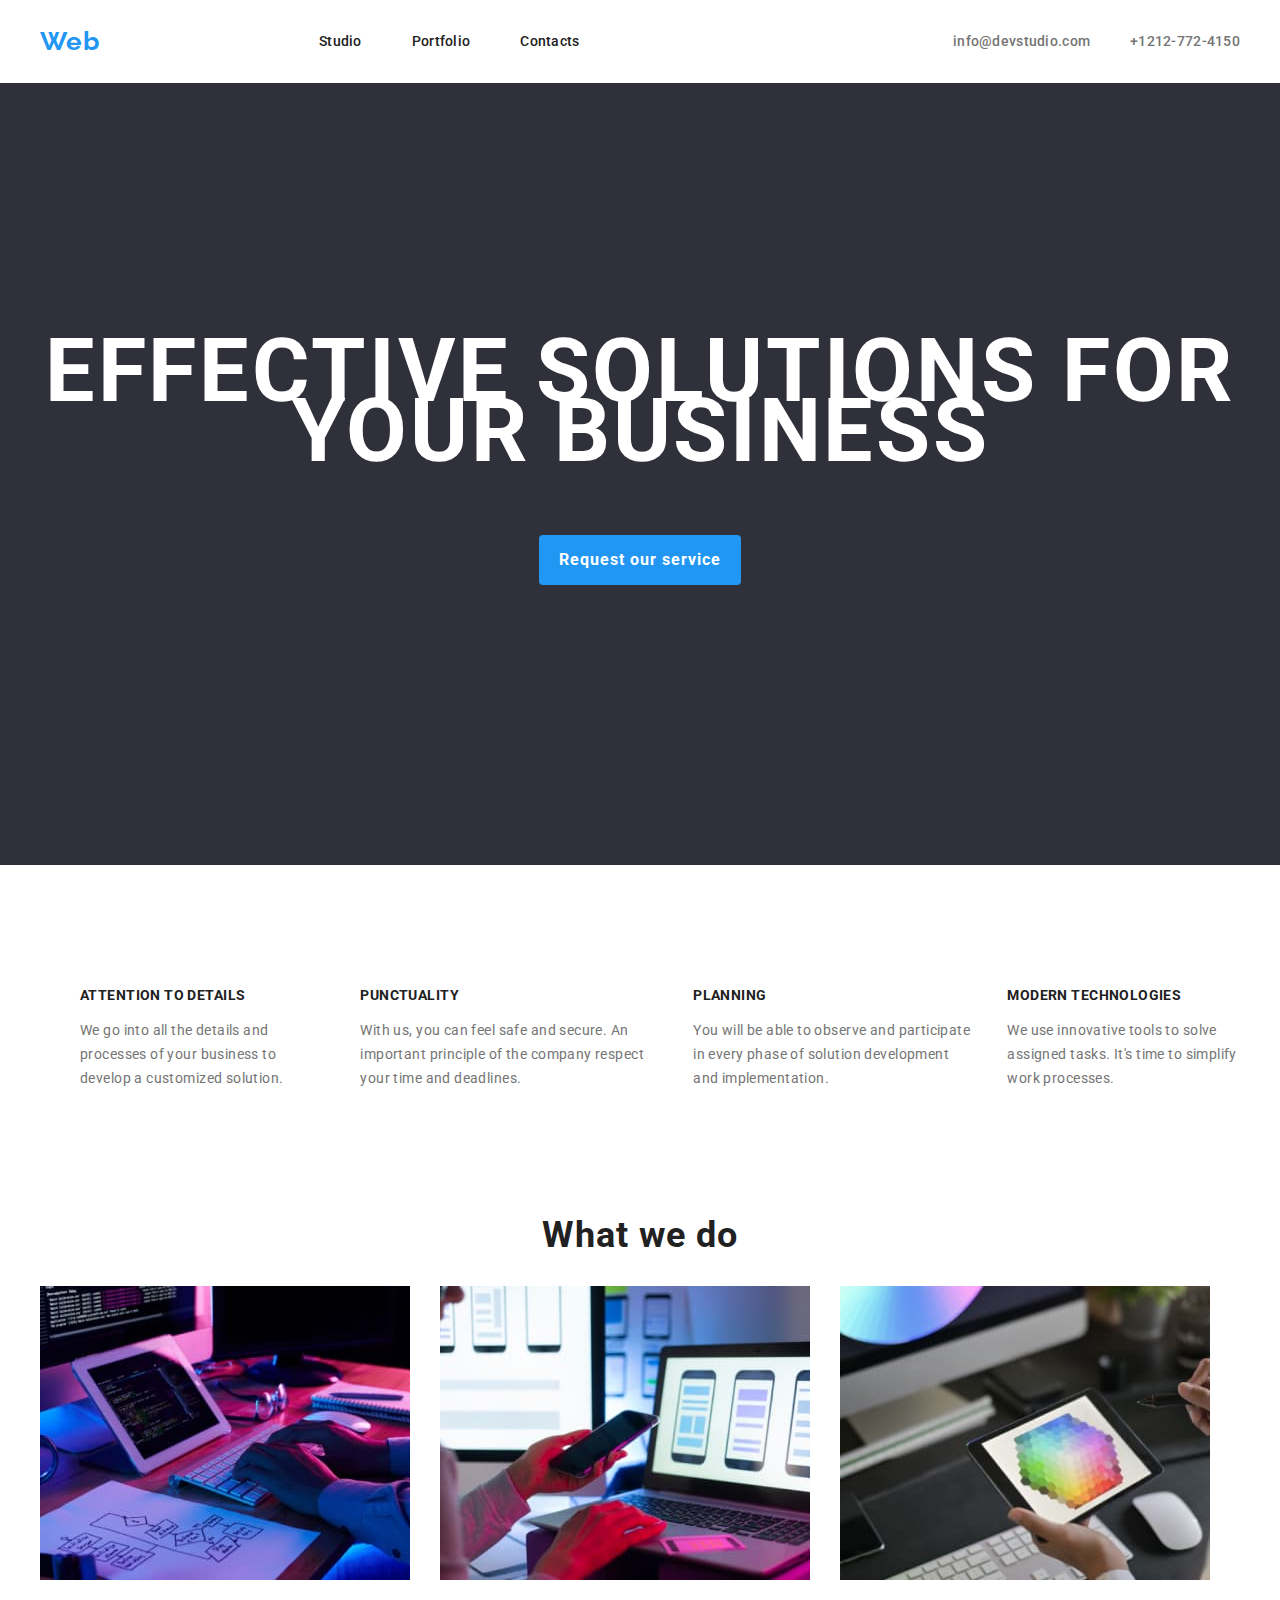
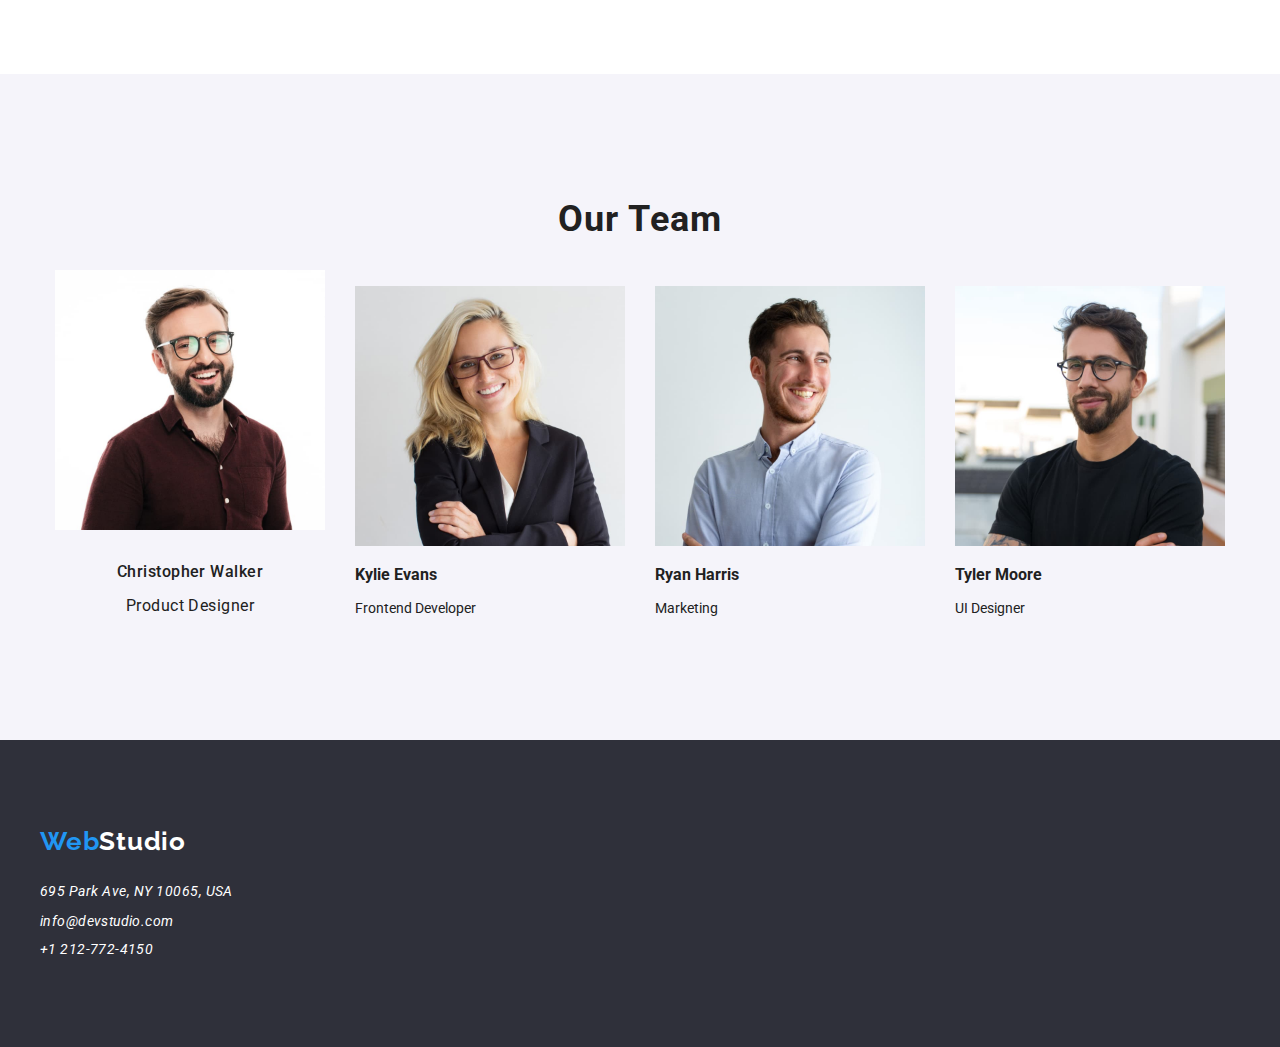
==== commit 6f8c5972: "css index update done" ====
--- a/index.html
+++ b/index.html
@@ -131,12 +131,12 @@
                </div>
                <address class="address">
                   <p>695 Park Ave, NY 10065, USA</p>
-                  <ul class="address-list">
+                  <ul class="address-info">
                      <li>
-                        <a href="mailto:info@devstudio.com" class="address-list__links">info@devstudio.com</a>
+                        <a href="mailto:info@devstudio.com" class="address-info__links">info@devstudio.com</a>
                      </li>
                      <li>
-                        <a href="tel:+1212-772-4150" class="address-list__links">+1 212-772-4150</a>
+                        <a href="tel:+1212-772-4150" class="address-info__links">+1 212-772-4150</a>
                      </li>
                   </ul>
                </address>
--- a/css/style.css
+++ b/css/style.css
@@ -8,7 +8,6 @@
   --primary-font: "Roboto", sans-serif;
   --secondary-font: "Raleway", sans-serif;
 }
-
 /*Index html style */
 body {
   font-family: var(--primary-font);
@@ -150,7 +149,6 @@
   color: var(--light-black);
   margin-bottom: 94px;
 }
-
 /*What we do section style*/
 h2 {
   font-family: inherit;
@@ -192,7 +190,6 @@
   letter-spacing: 0.03em;
   color: var(--black);
 }
-
 /*Footer section style*/
 .footer-section {
   padding: 60px 0;
@@ -203,7 +200,7 @@
 .address p {
   letter-spacing: 0.03rem;
 }
-.address-list {
+.address-info {
   display: flex;
   flex-direction: column;
   gap: 12px;
@@ -212,7 +209,7 @@
   margin-bottom: 30px;
   letter-spacing: 0.03em;
 }
-.address-list__links {
+.address-info__links {
   font-family: inherit;
   font-size: 14px;
   font-weight: 400;
@@ -220,12 +217,12 @@
   color: var(--white);
   text-decoration: none;
 }
-.address-list__links:hover,
-.address-list__links:focus {
+.address-info__links:hover,
+.address-info__links:focus {
   text-decoration: underline;
   color: var(--blue);
 }
-.footer-section .logo-link {
+.logo-link p {
   color: var(--white);
 }
 
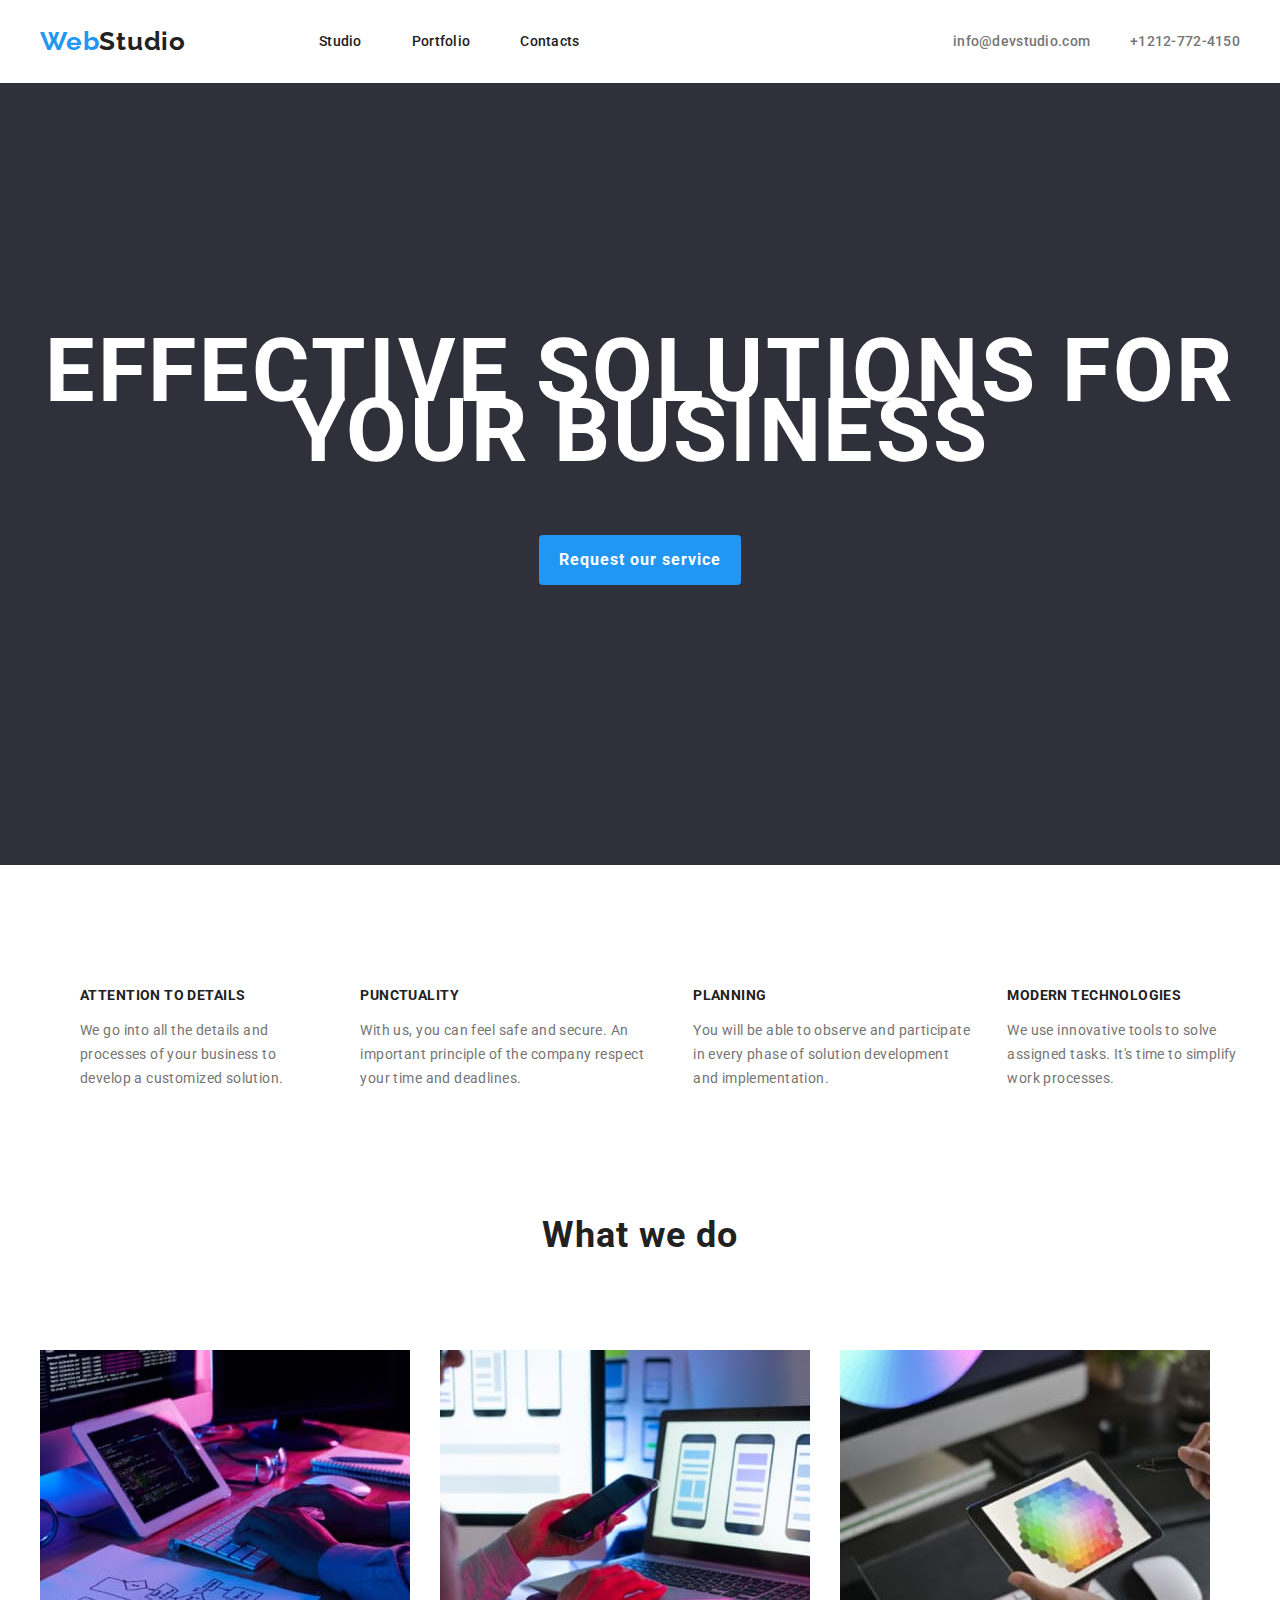
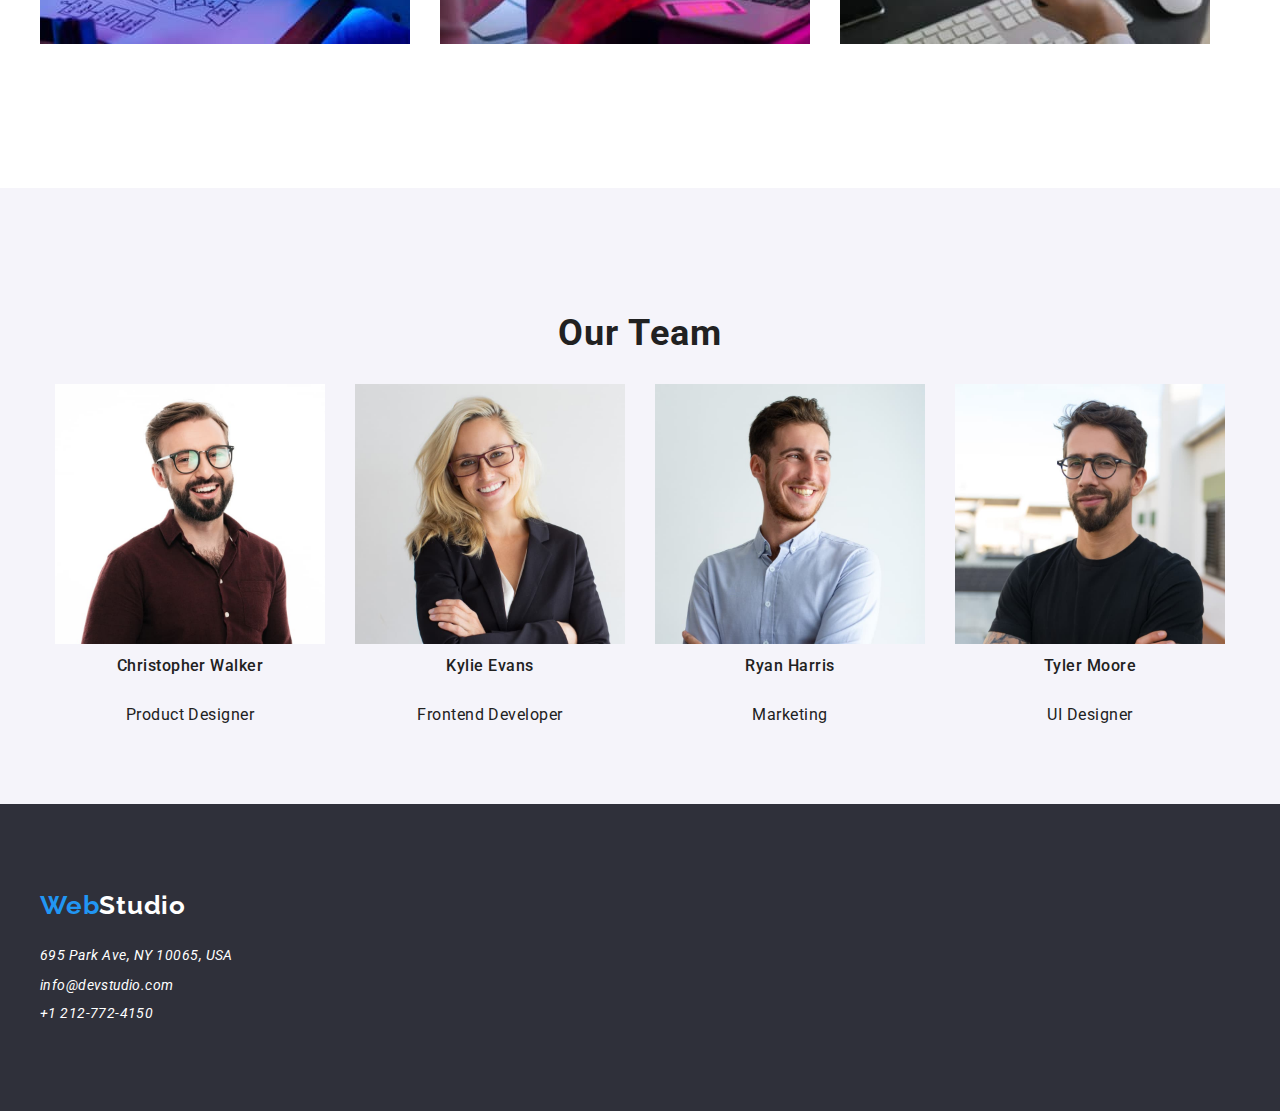
==== commit 070950cb: "corectare tema 3" ====
--- a/index.html
+++ b/index.html
@@ -99,19 +99,19 @@
                <p>Product Designer</p>
             </div>
             <!--Container 2-->
-             <div>
+             <div class="team__item">
                <img src="./images/img-3.jpg" alt="Kylie Evans img"  width="270" />
                <h3>Kylie Evans</h3>
                <p>Frontend Developer</p>
             </div>
             <!--Container 3-->
-            <div>
+            <div class="team__item">
                <img src="./images/img-4.jpg" alt="Ryan Harris img"  width="270"/>
                <h3>Ryan Harris</h3>
                <p>Marketing</p>
                </div>
             <!--Container 4-->
-               <div>
+               <div class="team__item">
                   <img src="./images/img-5.jpg" alt="Tyler Moore img" width="270" />
                <h3>Tyler Moore</h3>
                <p>UI Designer</p>
--- a/css/style.css
+++ b/css/style.css
@@ -8,6 +8,7 @@
   --primary-font: "Roboto", sans-serif;
   --secondary-font: "Raleway", sans-serif;
 }
+
 /*Index html style */
 body {
   font-family: var(--primary-font);
@@ -137,6 +138,7 @@
   font-family: inherit;
   font-size: 14px;
   font-weight: 700;
+  margin-bottom: 10px;
   line-height: 16.41px;
   letter-spacing: 0.03em;
 }
@@ -161,11 +163,13 @@
 .what-we-do__img {
   display: flex;
   gap: 30px;
+  margin-top: 94px;
+  margin-bottom: 50px;
 }
 /*Team section style*/
 .team {
   background-color: var(--light-grey);
-  padding: 94px 0;
+  padding: 94px 0 50px 0;
 }
 .team__items {
   display: flex;
@@ -174,9 +178,10 @@
   gap: 30px;
   border-radius: 0px 0px 4px 4px;
 }
+
 .team__item h3 {
   text-align: center;
-  margin-top: 30px;
+  margin: 10px 0 30px 0;
   font-size: 16px;
   line-height: 18.75px;
   font-weight: 500;
@@ -222,8 +227,156 @@
   text-decoration: underline;
   color: var(--blue);
 }
+.footer-section .logo-link p {
+  color: var(--white);
+}
+
+/*Portfolio style*/
+.header-portfolio .container {
+  display: flex;
+  justify-content: space-between;
+  align-items: center;
+  text-align: center;
+  flex-direction: row;
+  gap: 93px;
+}
+.span {
+  color: var(--blue);
+}
+.logo-link {
+  text-decoration: none;
+  font-family: var(--secondary-font);
+  font-size: 26px;
+  line-height: 30.52px;
+  letter-spacing: 0.03em;
+  font-weight: 700;
+}
 .logo-link p {
-  color: var(--white);
-}
-
-/*Portfolio style*/
+  color: var(--black);
+}
+.nav-bar {
+  display: flex;
+  text-align: center;
+  margin-left: 0;
+  margin-right: auto;
+}
+.header-portfolio__nav {
+  display: flex;
+  align-items: center;
+  gap: 50px;
+  list-style: none;
+}
+.nav-link {
+  font-family: var(--primary-font);
+  color: var(--black);
+  font-size: 14px;
+  font-weight: 500;
+  line-height: 16.41px;
+  letter-spacing: 0.02em;
+  text-decoration: none;
+}
+.nav-link:hover,
+.nav-link:focus {
+  color: var(--blue);
+  text-decoration: underline;
+}
+
+.header-portfolio__info {
+  display: flex;
+  gap: 40px;
+  list-style: none;
+}
+.header__info-link {
+  font-family: var(--primary-font);
+  font-weight: 500;
+  font-size: 14px;
+  line-height: 16.41px;
+  letter-spacing: 0.02em;
+  text-decoration: none;
+  color: var(--light-black);
+}
+.header__info-link:hover,
+.header__info-link:focus {
+  color: var(--blue);
+  text-decoration: underline;
+}
+/*Main section style*/
+.main-section__btn {
+  display: flex;
+  justify-content: center;
+  list-style: none;
+  gap: 8px;
+}
+.btn-item {
+  background-color: var(--light-grey);
+  font-weight: 500;
+  border: none;
+  border-radius: 4px;
+  padding: 6px 22px;
+  font-family: inherit;
+}
+.btn-item:hover,
+.btn-item:focus {
+  color: var(--white-color);
+  background-color: var(--blue);
+  cursor: pointer;
+}
+/* Img container section style */
+.our-projects {
+  margin-top: 20px;
+  gap: 30px;
+  padding: 30px 0;
+  display: flex;
+  flex-wrap: wrap;
+}
+.our-projects-item {
+  background-color: var(--white-color);
+  border-bottom: 1px solid var(--border-color);
+}
+.our-projects__title {
+  font-size: 18px;
+  font-weight: 700;
+  line-height: 36px;
+  padding: 20px 0 4px 24px;
+}
+.our-projects__subtitle {
+  padding: 0 0 20px 24px;
+  font-size: 16px;
+  line-height: 30px;
+  color: var(--secondary-text-color);
+}
+/*Footer section style*/
+.footer-section {
+  padding: 60px 0;
+  display: flex;
+  background-color: var(--primary-background-color);
+  color: var(--white);
+}
+.address p {
+  letter-spacing: 0.03rem;
+}
+.address-info {
+  display: flex;
+  flex-direction: column;
+  gap: 12px;
+  list-style: none;
+  padding: 0;
+  margin-bottom: 30px;
+  letter-spacing: 0.03em;
+}
+.address-info__links {
+  font-family: inherit;
+  font-size: 14px;
+  font-weight: 400;
+  line-height: 16px;
+  color: var(--white);
+  text-decoration: none;
+}
+.address-info__links:hover,
+.address-info__links:focus {
+  text-decoration: underline;
+  color: var(--blue);
+}
+.footer-section .logo-link p {
+  color: var(--white);
+}
